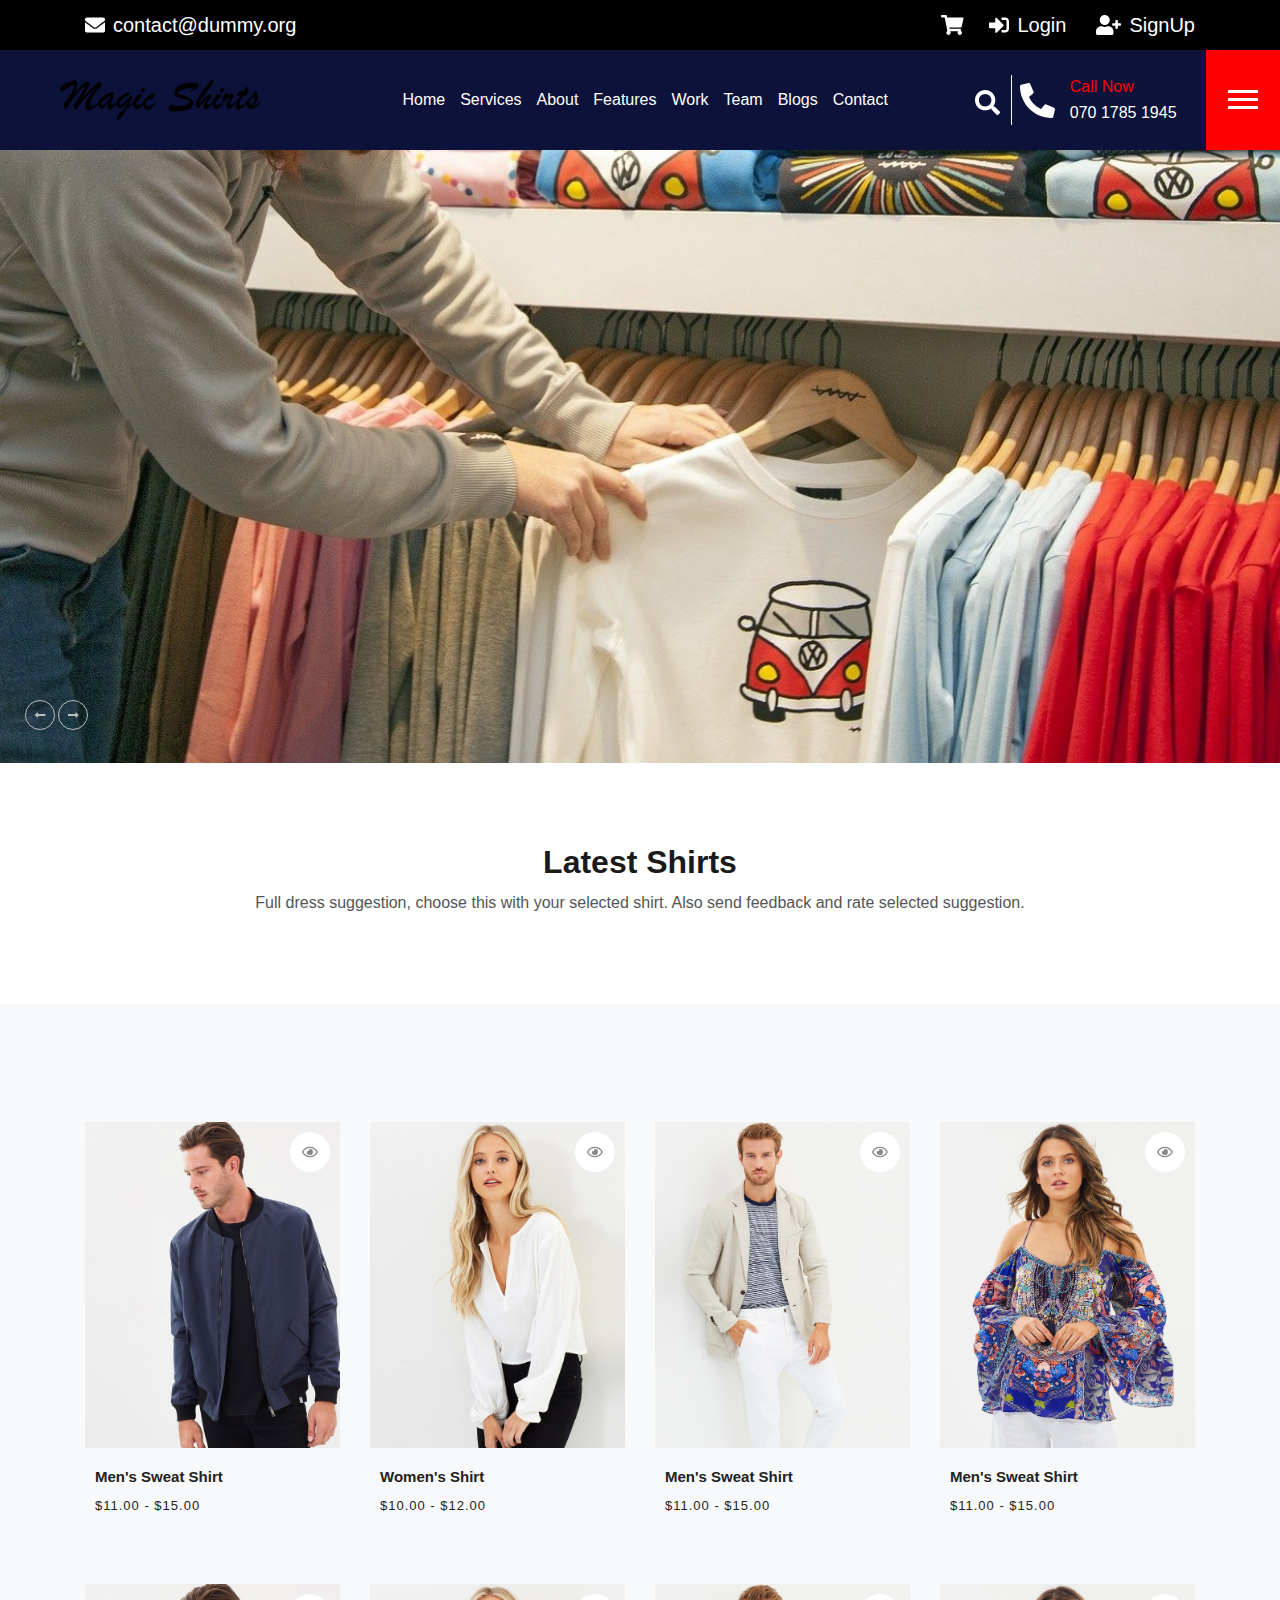
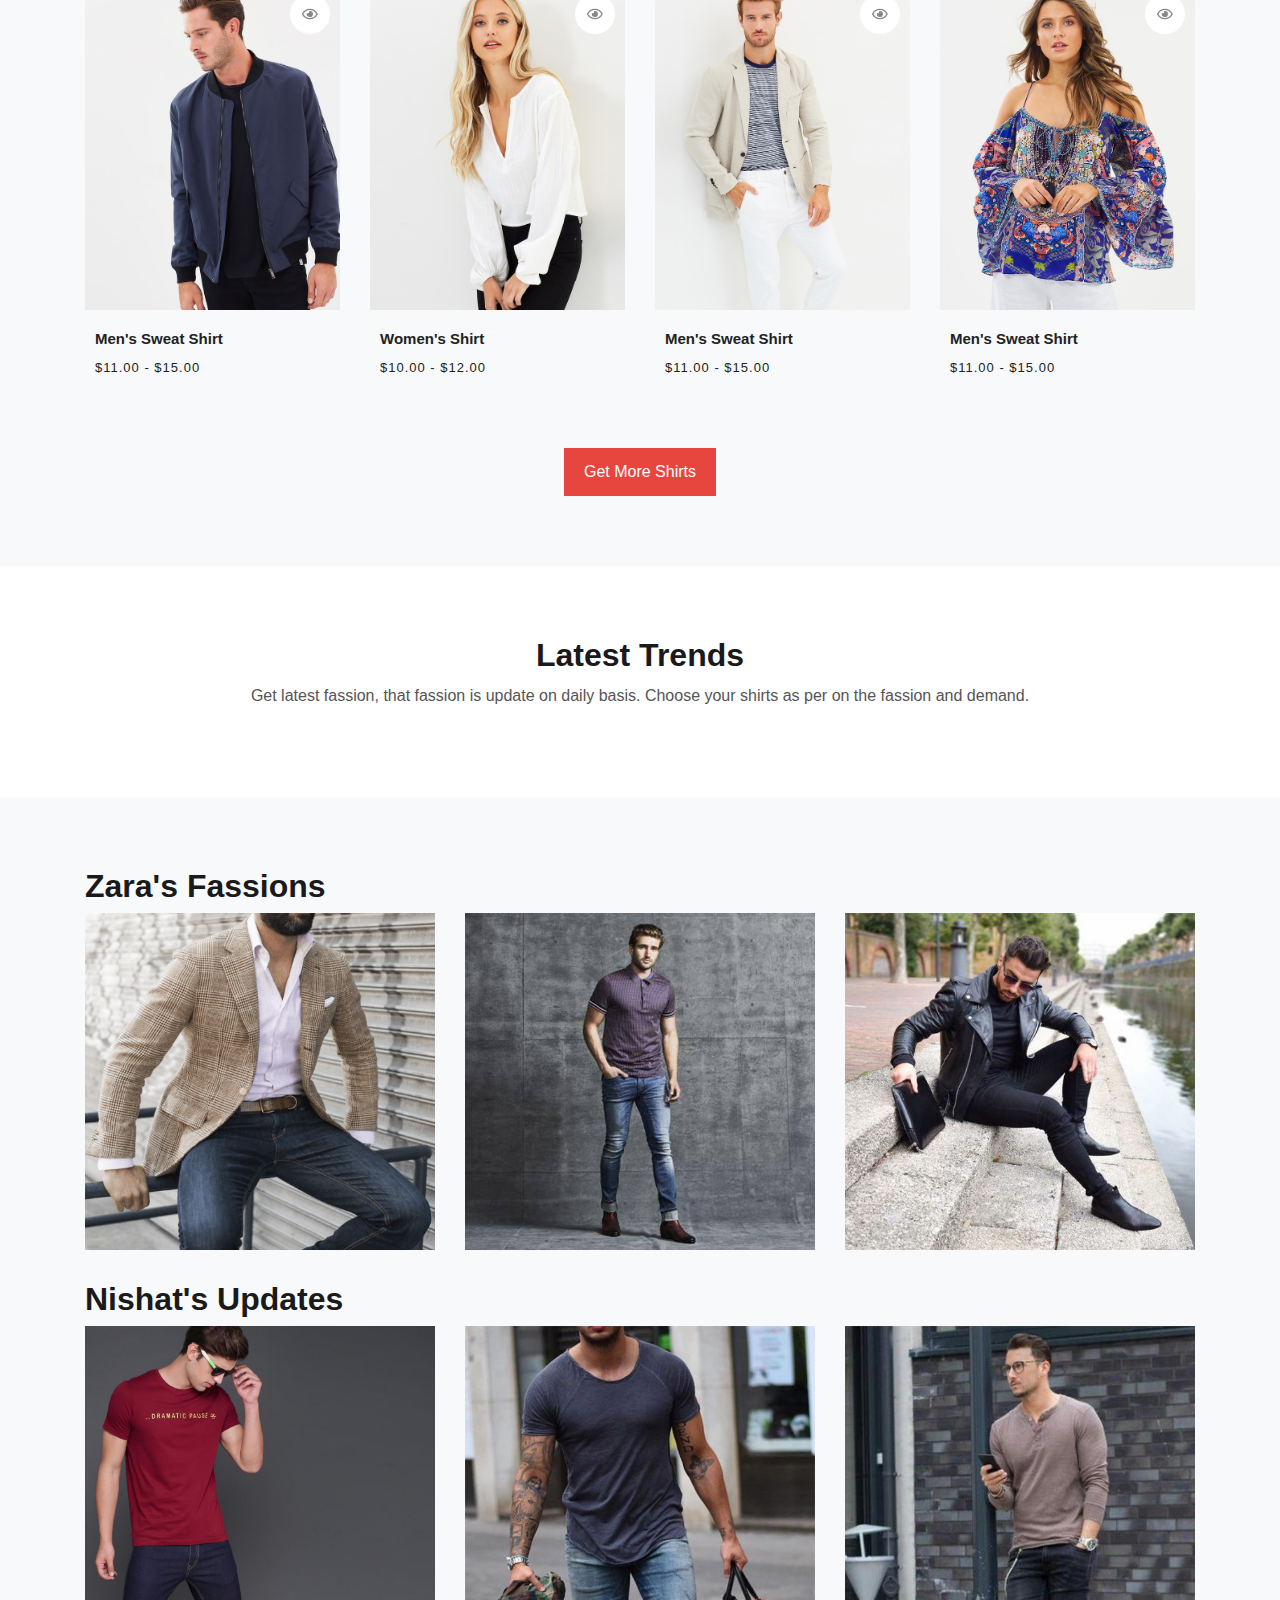
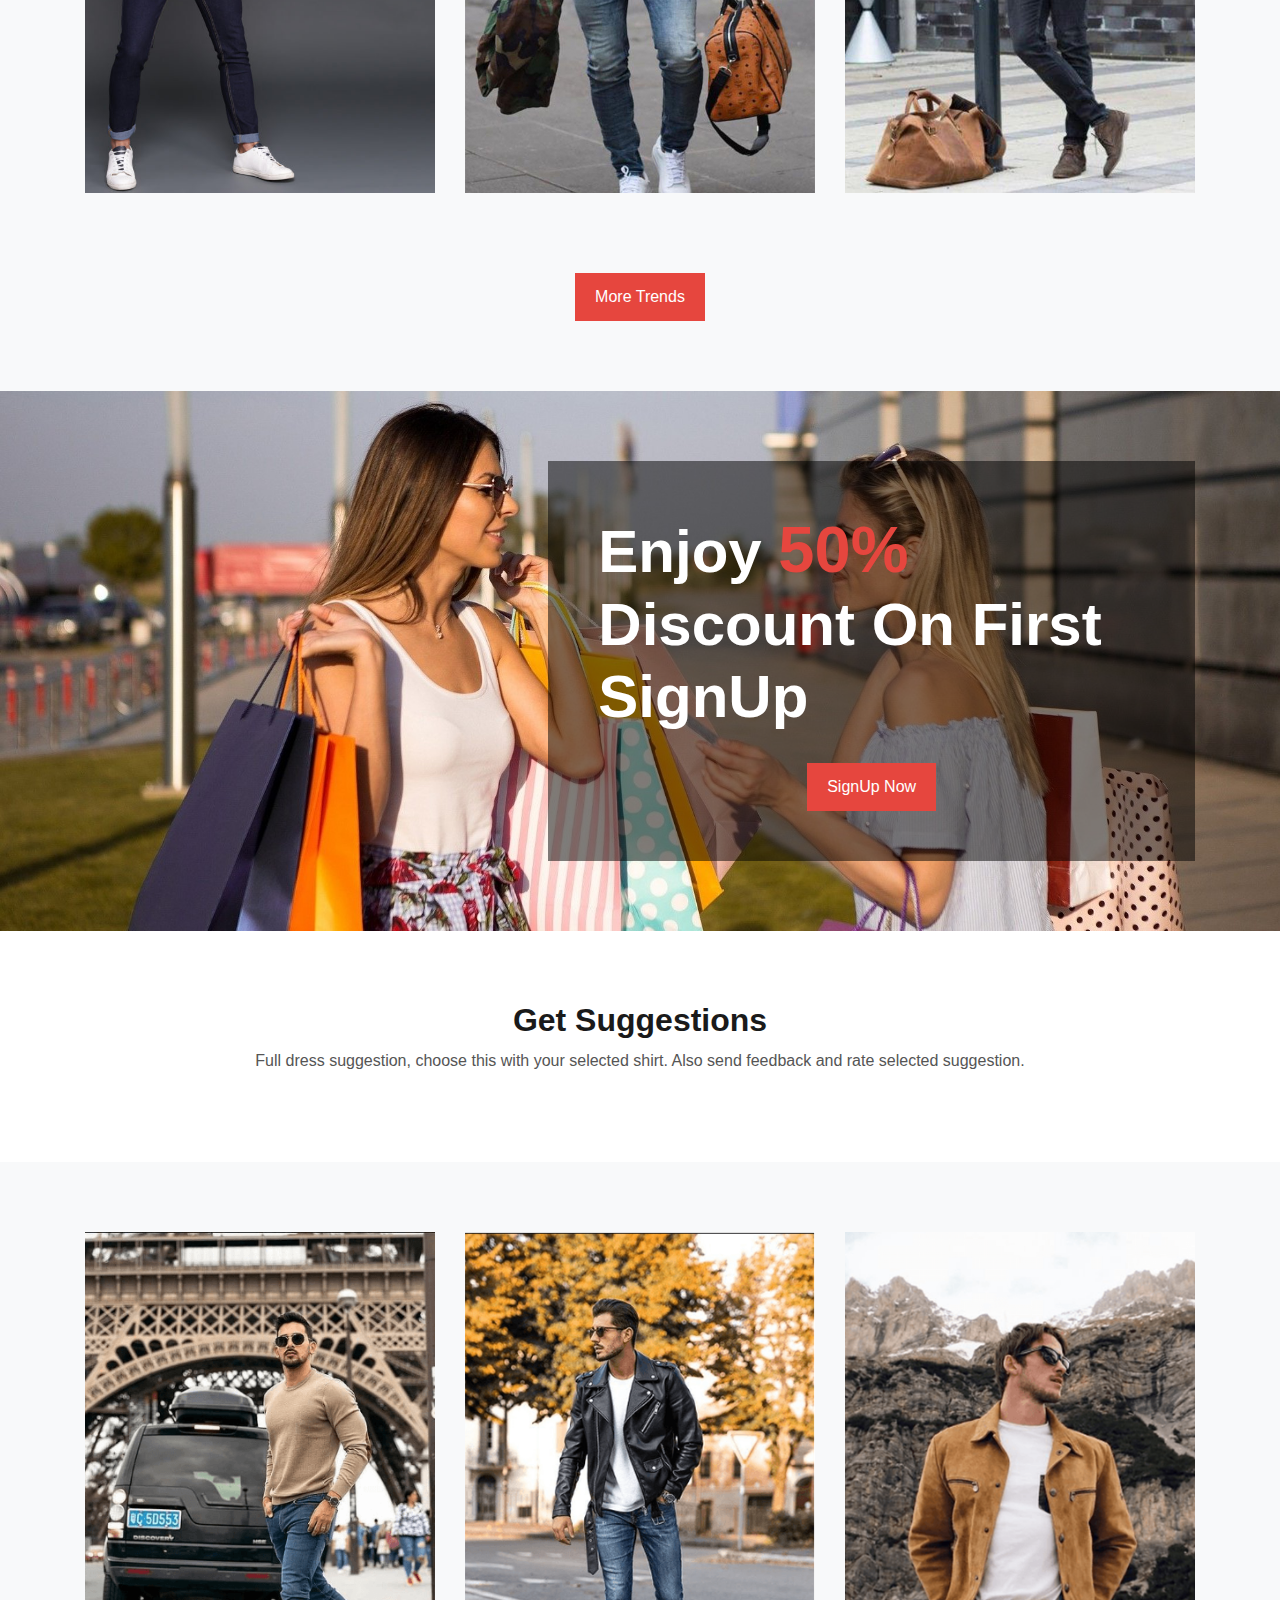
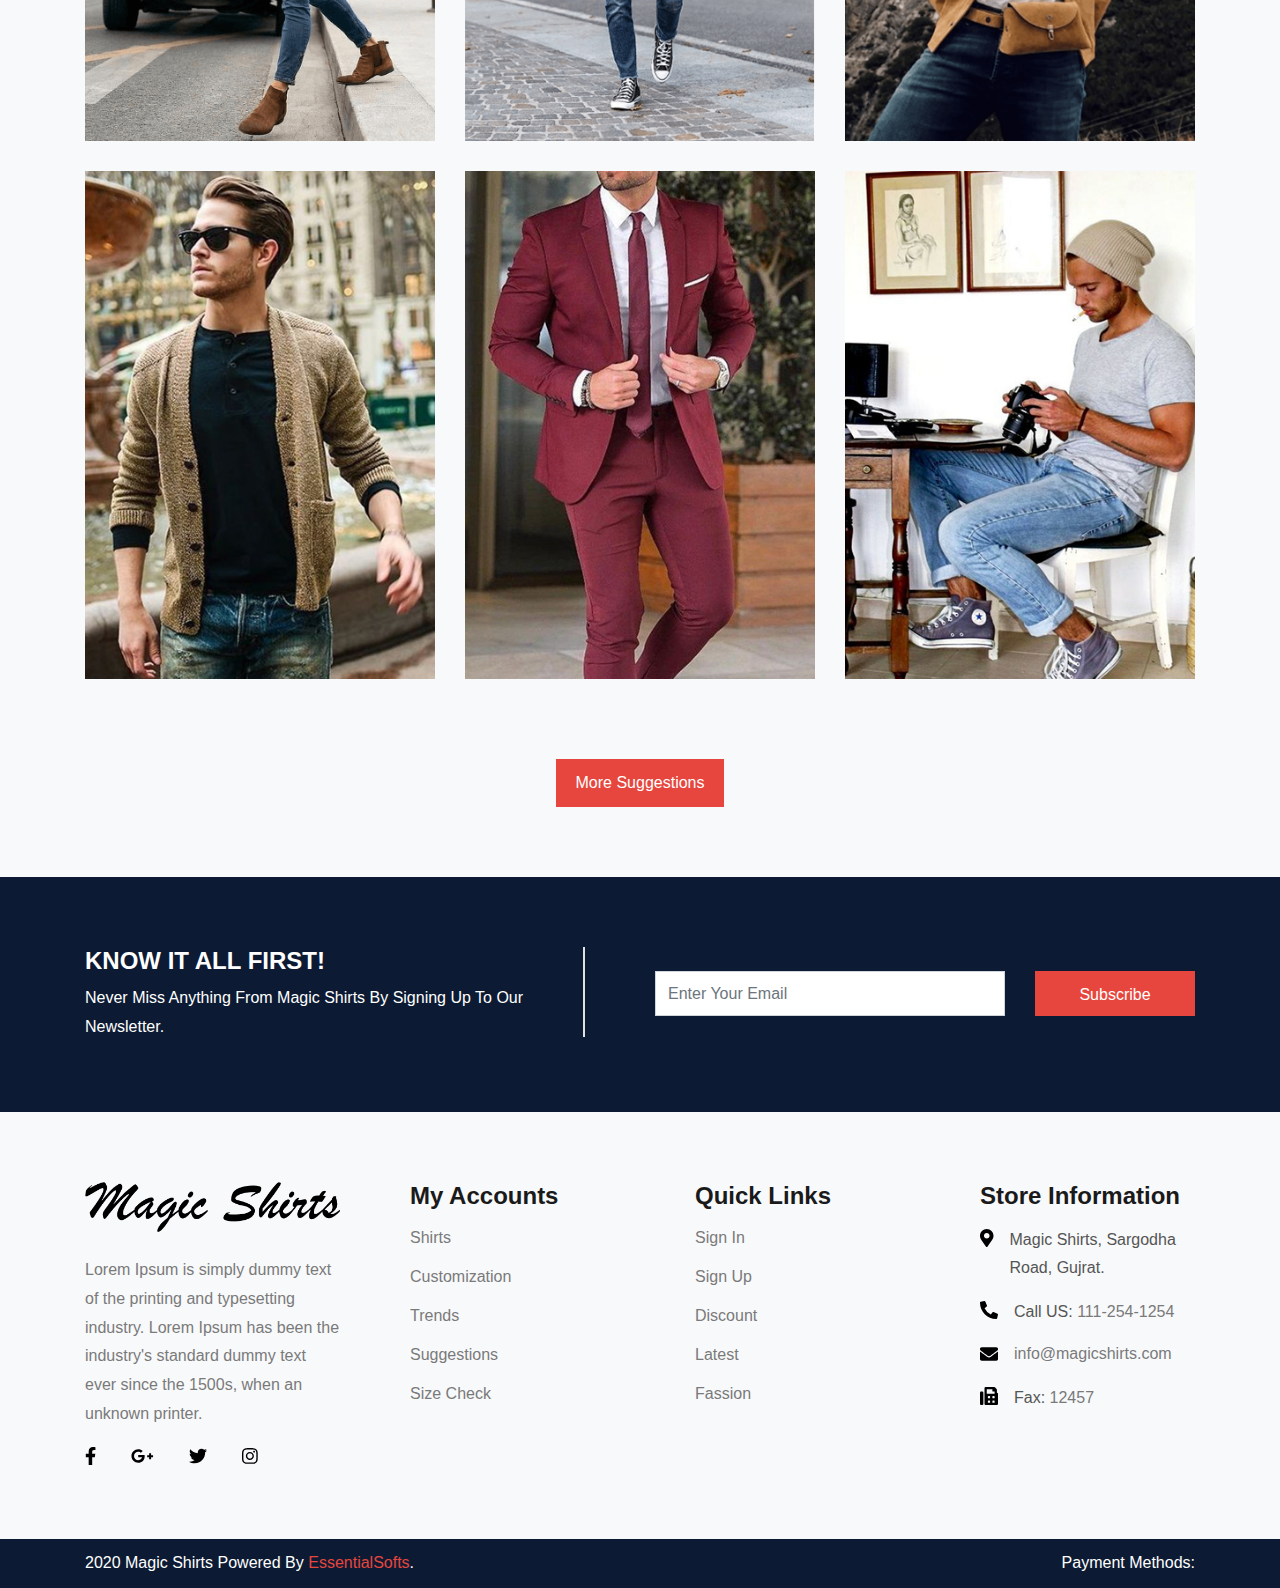
==== index.html @ 3c60aa2b "commit" ====
<!DOCTYPE html>
<html lang="en">
    <head>
        <meta charset="utf-8">
        <meta name="description" content="Magic Shirts">
        <meta name="author" content="EssentialSofts">
        <meta http-equiv="X-UA-Compatible" content="IE=edge">
        <meta name="viewport" content="width=device-width, initial-scale=1, shrink-to-fit=no">
        <title>Magic Shirts - FYP Project</title>
        <link rel="stylesheet" type="text/css" href="assets/css/bootstrap.css">
        <link rel="stylesheet" type="text/css" href="assets/css/all.css">
        <link rel="stylesheet" type="text/css" href="assets/css/fontawesome.css">
        <link rel="stylesheet" type="text/css" href="assets/css/owl.carousel.min.css">
        <link rel="stylesheet" type="text/css" href="assets/css/owl.theme.default.css">
        <link rel="stylesheet" type="text/css" href="assets/css/magnific-popup.css">
        <link rel="stylesheet" type="text/css" href="assets/css/style.css">
        <link rel="stylesheet" type="text/css" href="assets/css/css-style.css">
    </head>
    <body>
        <div class="main-body-wrapper">
            <div class="top-area">
                <div class="container">
                  <div class="row">
                    <div class="col-lg-4 col-md-4">
                      <div class="left-area">
                      <div class="mail-link">
                        <a href="mailto:contact@dummy.org"><i class="fas fa-envelope mr-2"></i>contact@dummy.org</a>
                      </div>
                      </div>
                    </div>
                    <div class="col-lg-8 col-md-8">
                      <div class="right-area">
                       <a href="#"><i class="fas fa-shopping-cart mr-2"></i></a>
                      <a href="#" class="login"><i class="fas fa-sign-in-alt mr-2"></i>Login</a>
                       <a href="#"><i class="fas fa-user-plus mr-2"></i>SignUp</a>
                      </div>
                      </div>
                      </div>
                    </div>
                </div>
             <!-- Start Navbar -->
    <div class="navbar-area sticky-top">
        <!-- Menu For Mobile Device -->
        <div class="mobile-nav">
            <a href="index.html" class="logo">
                <img src="assets/images/logo.png" alt="Logo" class="set-width"></a>
        </div>

        <!-- Menu For Desktop Device -->
        <div class="main-nav two three">
            <div class="container-fluid ">
                <nav class="navbar navbar-expand-md navbar-light">
                    <a class="navbar-brand" href="index.html">
                        <img src="assets/images/logo.png" alt="Logo"></a>
                    <div class="collapse navbar-collapse mean-menu" id="navbarSupportedContent">
                        <ul class="navbar-nav">
                            <li class="nav-item">
                                <a href="index.html" class="nav-link">Home</a>
                            </li>
                            <li class="nav-item">
                                <a href="index.html#Services" class="nav-link">Services</a>
                            </li>
                            <li class="nav-item">
                                <a href="index.html#whyus" class="nav-link">About</a>
                            </li>

                            <li class="nav-item">
                                <a href="index.html#features" class="nav-link">Features</a>
                            </li>

                            <li class="nav-item">
                                <a href="index.html#work" class="nav-link">Work</a>
                            </li>
                            <li class="nav-item">
                                <a href="index.html#team" class="nav-link">Team</a>
                            </li>
                            <li class="nav-item">
                                <a href="index.html#blogssec" class="nav-link">Blogs</a>
                            </li>
                            <li class="nav-item">
                                <a href="contact.html" class="nav-link">Contact</a>
                            </li>
                        </ul>
                        <div class="side-nav">
                            <ul>
                                <li>
                                    <div class="nav-srh">
                                        <div class="search-toggle">
                                            <button class="search-icon icon-search">
                                                <i class="fas fa-search"></i></button>
                                            <button class="search-icon icon-close"><i class="bx bx-x"></i></button>
                                        </div>
                                        <div class="search-area">
                                            <form>
                                                <input type="text" class="src-input" id="search-terms" placeholder="Search here..."><button type="submit" name="submit" value="Go" class="search-icon">
                                                    <i class="fas fa-search"></i></button>
                                            </form>
                                        </div>
                                    </div>
                                </li>
                                <li>
                                    <div class="call">
                                        <i class="i fas fa-phone-alt"></i>
                                        <span>Call Now</span>
                                        <a href="tel:+07017851945">070 1785 1945</a>
                                    </div>
                                </li>
                                <li>
                                    <button type="button" class="btnn modal-btn" data-toggle="modal" data-target="#myModalRight">
                                        <span></span>
                                        <span></span>
                                        <span></span>
                                    </button>
                                </li>
                            </ul>
                        </div>
                    </div>
                </nav>
            </div>
        </div>
    </div>
    <!-- End Navbar -->
    <div id="myModalRight" class="modal fade modal-right" tabindex="-1" role="dialog">
        <div class="modal-dialog" role="document">
            <div class="modal-content">
                <div class="modal-header">
                    <img src="images/img-logo.png" alt="Logo"><button type="button" class="close" data-dismiss="modal" aria-label="Close">
                        <span aria-hidden="true">&times;</span>
                    </button>
                </div>
                <div class="modal-body">
                    <p>Lorem ipsum dolor sit amet, consectetur adipiscing elit, sed do eiusmod tempor incididunt ut labore et dolore magna aliqua. Quis ipsum suspendisse ultrices gravida.</p>
                    <div class="contact-area">
                        <h2>Contact Us</h2>
                        <ul>
                            <li>
                                <i class="flaticon-placeholder"></i>
                                <span>10 Middlewich Road, FLEETWOOD, United Kingdom</span>
                            </li>
                            <li>
                                <i class="flaticon-email"></i>
                                <span>Mail: <a href="mailto:hello@tXlogistics.com">Xlogistics.com</a></span>
                                <span>Gmail: <a href="mailto:Xlogistics@gmail.com">Xlogistics@gmail.com</a></span>
                            </li>
                            <li>
                                <i class="flaticon-call"></i>
                                <span>Phone: <a href="tel:+07017851945">070 1785 1945</a></span>
                                <span>Phone: <a href="tel:+07017851945">070 1785 1945</a></span>
                            </li>
                        </ul>
                    </div>
                    <div class="image-area">
                        <h2>Gallery</h2>
                        <div class="row popup-gallery">
                            <div class="col-6 col-lg-4">
                                <a href="assets/img/gallery1.jpg">
                                    <img src="images/img-gallery1.jpg" alt="Gallery"></a>
                            </div>
                            <div class="col-6 col-lg-4">
                                <a href="assets/img/gallery2.jpg">
                                    <img src="images/img-gallery2.jpg" alt="Gallery"></a>
                            </div>
                            <div class="col-6 col-lg-4">
                                <a href="assets/img/gallery3.jpg">
                                    <img src="images/img-gallery3.jpg" alt="Gallery"></a>
                            </div>
                            <div class="col-6 col-lg-4">
                                <a href="assets/img/gallery4.jpg">
                                    <img src="images/img-gallery4.jpg" alt="Gallery"></a>
                            </div>
                            <div class="col-6 col-lg-4">
                                <a href="assets/img/gallery5.jpg">
                                    <img src="images/img-gallery5.jpg" alt="Gallery"></a>
                            </div>
                            <div class="col-6 col-lg-4">
                                <a href="assets/img/gallery6.jpg">
                                    <img src="images/img-gallery6.jpg" alt="Gallery"></a>
                            </div>
                        </div>
                    </div>
                    <div class="social-area">
                        <h2>Follow Us</h2>
                        <ul>
                            <li>
                                <a href="#" target="_blank">
                                    <i class="fab fa-facebook-f"></i>
                                </a>
                            </li>
                            <li>
                                <a href="#" target="_blank">
                                    <i class="fab fa-twitter"></i>
                                </a>
                            </li>
                            <li>
                                <a href="#" target="_blank">
                                    <i class="fab fa-linkedin"></i>
                                </a>
                            </li>
                            <li>
                                <a href="#" target="_blank">
                                    <i class="fab fa-instagram"></i>
                                </a>
                            </li>
                        </ul>
                    </div>
                </div>
            </div>
        </div>
    </div>
    <!-- End Sidebar Modal -->
    <!-- Paradise Slider -->
	<div id="kenburns_065" class="carousel slide ps_indicators_gray ps_control_gray kbrns_rtl thumb_scroll_x swipe_x ps_easeOutInCubic" data-ride="carousel" data-pause="hover" data-interval="15000" data-duration="2000">

		<!-- Indicators -->
		<ol class="carousel-indicators">
			<li data-target="#kenburns_065" data-slide-to="0" class="active"></li>
			<li data-target="#kenburns_065" data-slide-to="1"></li>
			<li data-target="#kenburns_065" data-slide-to="2"></li>
		</ol>

		<!-- Wrapper For Slides -->
		<div class="carousel-inner" role="listbox">

			<!-- First Slide -->
			<div class="carousel-item active" style="background-image:url(images/shopping-1.jpg); background-repeat: no-repeat; background-size: cover;"> <!-- Please Enter Background Image URL Here -->
				
			</div>
			<!-- End of Slide -->

			<!-- Second Slide -->
			<div class="carousel-item" style="background-image:url(images/shopping-2.jpg); background-repeat: no-repeat; background-size: cover;"> <!-- Please Enter Background Image URL Here -->
			
			</div>
			<!-- End of Slide -->

			<!-- Third Slide -->
			<div class="carousel-item" style="background-image:url(images/shopping-3.jpg); background-repeat: no-repeat; background-size: cover;"> <!-- Please Enter Background Image URL Here -->
		
			</div>
			<!-- End of Slide -->

		</div><!-- End of Wrapper For Slides -->

		<!-- Left Control -->
		<a class="carousel-control-prev" href="#kenburns_065" data-slide="prev">
			<span class="fas fa-long-arrow-alt-left"></span>
		</a>

		<!-- Right Control -->
		<a class="carousel-control-next" href="#kenburns_065" data-slide="next">
			<span class="fas fa-long-arrow-alt-right"></span>
		</a>

	</div> <!-- End Paradise Slider -->

    <section id="latest-shirts">
        <div class="container">
            <div class="row">
                <div class="col-12">
                    <div class="text-center">
                        <h2>Latest Shirts</h2>
                        <p>Full dress suggestion, choose this with your selected shirt. Also send feedback and rate selected suggestion.</p>
                    </div>
                </div>
            </div>
        </div>
    </section>
            <section class="bg-light">
                <div class="container">
                    <div class="row">
                        <div class="col-lg-3 col-md-6 col-sm-12">
                            <div class="product-grid5 mt-5">
                                <div class="product-image5">
                                    <a href="#">
                                        <img class="pic-1" src="images/gallery1a.jpg">
                                        <img class="pic-2" src="images/gallery1b.jpg">
                                    </a>
                                    <ul class="social">
                                        <li><a href="" data-toggle="modal" data-target="#myModal1" data-tip="Quick View">
                                            <div id="myModal1" class="modal fade" tabindex="-1" role="dialog" aria-labelledby="myModalLabel" aria-hidden="true">
                                                <div class="modal-dialog">
                                                    <div class="modal-content">
                                                        <div class="modal-body">
                                                            <img src="images/gallery1a.jpg" class="img-responsive">
                                                        </div>
                                                    </div>
                                                </div>
                                                </div>
                                                <i class="far fa-eye"></i></a></li>
                                        <li><a href="" data-tip="Add to Wishlist"><i class="fa fa-shopping-bag"></i></a></li>
                                        <li><a href="" data-tip="Add to Cart"><i class="fa fa-shopping-cart"></i></a></li>
                                    </ul>
                                    <a href="#" class="select-options"><i class="fa fa-arrow-right"></i> Select Options</a>
                                </div>
                                <div class="product-content">
                                    <h3 class="title"><a href="#">Men's Sweat Shirt</a></h3>
                                    <div class="price">$11.00 - $15.00</div>
                                </div>
                            </div>
                        </div>
                        <div class="col-lg-3 col-md-6 col-sm-12">
                            <div class="product-grid5 mt-5">
                                <div class="product-image5">
                                    <a href="#">
                                        <img class="pic-1" src="images/gallery2a.jpg">
                                        <img class="pic-2" src="images/gallery2b.jpg">
                                    </a>
                                    <ul class="social">
                                        <li><a href="" data-toggle="modal" data-target="#myModal2" data-tip="Quick View">
                                            <div id="myModal2" class="modal fade" tabindex="-1" role="dialog" aria-labelledby="myModalLabel" aria-hidden="true">
                                                <div class="modal-dialog">
                                                    <div class="modal-content">
                                                        <div class="modal-body">
                                                            <img src="images/gallery2a.jpg" class="img-responsive">
                                                        </div>
                                                    </div>
                                                </div>
                                                </div>
                                                <i class="far fa-eye"></i></a></li>
                                        <li><a href="" data-tip="Add to Wishlist"><i class="fa fa-shopping-bag"></i></a></li>
                                        <li><a href="" data-tip="Add to Cart"><i class="fa fa-shopping-cart"></i></a></li>
                                    </ul>
                                    <a href="#" class="select-options"><i class="fa fa-arrow-right"></i> Select Options</a>
                                </div>
                                <div class="product-content">
                                    <h3 class="title"><a href="#">Women's Shirt</a></h3>
                                    <div class="price">$10.00 - $12.00</div>
                                </div>
                            </div>
                        </div>
                        <div class="col-lg-3 col-md-6 col-sm-12">
                            <div class="product-grid5 mt-5">
                                <div class="product-image5">
                                    <a href="#">
                                        <img class="pic-1" src="images/gallery3a.jpg">
                                        <img class="pic-2" src="images/gallery3b.jpg">
                                    </a>
                                    <ul class="social">
                                        <li><a href="" data-toggle="modal" data-target="#myModal3" data-tip="Quick View">
                                            <div id="myModal3" class="modal fade" tabindex="-1" role="dialog" aria-labelledby="myModalLabel" aria-hidden="true">
                                                <div class="modal-dialog">
                                                    <div class="modal-content">
                                                        <div class="modal-body">
                                                            <img src="images/gallery3a.jpg" class="img-responsive">
                                                        </div>
                                                    </div>
                                                </div>
                                                </div>
                                                <i class="far fa-eye"></i></a></li>
                                        <li><a href="" data-tip="Add to Wishlist"><i class="fa fa-shopping-bag"></i></a></li>
                                        <li><a href="" data-tip="Add to Cart"><i class="fa fa-shopping-cart"></i></a></li>
                                    </ul>
                                    <a href="#" class="select-options"><i class="fa fa-arrow-right"></i> Select Options</a>
                                </div>
                                <div class="product-content">
                                    <h3 class="title"><a href="#">Men's Sweat Shirt</a></h3>
                                    <div class="price">$11.00 - $15.00</div>
                                </div>
                            </div>
                        </div>
                        <div class="col-lg-3 col-md-6 col-sm-12">
                            <div class="product-grid5 mt-5">
                                <div class="product-image5">
                                    <a href="#">
                                        <img class="pic-1" src="images/gallery4a.jpg">
                                        <img class="pic-2" src="images/gallery4b.jpg">
                                    </a>
                                    <ul class="social">
                                        <li><a href="" data-toggle="modal" data-target="#myModal4" data-tip="Quick View">
                                            <div id="myModal4" class="modal fade" tabindex="-1" role="dialog" aria-labelledby="myModalLabel" aria-hidden="true">
                                                <div class="modal-dialog">
                                                    <div class="modal-content">
                                                        <div class="modal-body">
                                                            <img src="images/gallery4a.jpg" class="img-responsive">
                                                        </div>
                                                    </div>
                                                </div>
                                                </div>
                                                <i class="far fa-eye"></i></a></li>
                                        <li><a href="" data-tip="Add to Wishlist"><i class="fa fa-shopping-bag"></i></a></li>
                                        <li><a href="" data-tip="Add to Cart"><i class="fa fa-shopping-cart"></i></a></li>
                                    </ul>
                                    <a href="#" class="select-options"><i class="fa fa-arrow-right"></i> Select Options</a>
                                </div>
                                <div class="product-content">
                                    <h3 class="title"><a href="#">Men's Sweat Shirt</a></h3>
                                    <div class="price">$11.00 - $15.00</div>
                                </div>
                            </div>
                        </div>
                        <div class="col-lg-3 col-md-6 col-sm-12">
                            <div class="product-grid5 mt-5">
                                <div class="product-image5">
                                    <a href="#">
                                        <img class="pic-1" src="images/gallery1a.jpg">
                                        <img class="pic-2" src="images/gallery1b.jpg">
                                    </a>
                                    <ul class="social">
                                        <li><a href="" data-toggle="modal" data-target="#myModal5" data-tip="Quick View">
                                            <div id="myModal5" class="modal fade" tabindex="-1" role="dialog" aria-labelledby="myModalLabel" aria-hidden="true">
                                                <div class="modal-dialog">
                                                    <div class="modal-content">
                                                        <div class="modal-body">
                                                            <img src="images/gallery1b.jpg" class="img-responsive">
                                                        </div>
                                                    </div>
                                                </div>
                                                </div>
                                                <i class="far fa-eye"></i></a></li>
                                        <li><a href="" data-tip="Add to Wishlist"><i class="fa fa-shopping-bag"></i></a></li>
                                        <li><a href="" data-tip="Add to Cart"><i class="fa fa-shopping-cart"></i></a></li>
                                    </ul>
                                    <a href="#" class="select-options"><i class="fa fa-arrow-right"></i> Select Options</a>
                                </div>
                                <div class="product-content">
                                    <h3 class="title"><a href="#">Men's Sweat Shirt</a></h3>
                                    <div class="price">$11.00 - $15.00</div>
                                </div>
                            </div>
                        </div>
                        <div class="col-lg-3 col-md-6 col-sm-12">
                            <div class="product-grid5 mt-5">
                                <div class="product-image5">
                                    <a href="#">
                                        <img class="pic-1" src="images/gallery2a.jpg">
                                        <img class="pic-2" src="images/gallery2b.jpg">
                                    </a>
                                    <ul class="social">
                                        <li><a href="" data-toggle="modal" data-target="#myModal6" data-tip="Quick View">
                                            <div id="myModal6" class="modal fade" tabindex="-1" role="dialog" aria-labelledby="myModalLabel" aria-hidden="true">
                                                <div class="modal-dialog">
                                                    <div class="modal-content">
                                                        <div class="modal-body">
                                                            <img src="images/gallery2b.jpg" class="img-responsive">
                                                        </div>
                                                    </div>
                                                </div>
                                                </div>
                                                <i class="far fa-eye"></i></a></li>
                                        <li><a href="" data-tip="Add to Wishlist"><i class="fa fa-shopping-bag"></i></a></li>
                                        <li><a href="" data-tip="Add to Cart"><i class="fa fa-shopping-cart"></i></a></li>
                                    </ul>
                                    <a href="#" class="select-options"><i class="fa fa-arrow-right"></i> Select Options</a>
                                </div>
                                <div class="product-content">
                                    <h3 class="title"><a href="#">Women's Shirt</a></h3>
                                    <div class="price">$10.00 - $12.00</div>
                                </div>
                            </div>
                        </div>
                        <div class="col-lg-3 col-md-6 col-sm-12">
                            <div class="product-grid5 mt-5">
                                <div class="product-image5">
                                    <a href="#">
                                        <img class="pic-1" src="images/gallery3a.jpg">
                                        <img class="pic-2" src="images/gallery3b.jpg">
                                    </a>
                                    <ul class="social">
                                        <li><a href="" data-toggle="modal" data-target="#myModal7" data-tip="Quick View">
                                            <div id="myModal7" class="modal fade" tabindex="-1" role="dialog" aria-labelledby="myModalLabel" aria-hidden="true">
                                                <div class="modal-dialog">
                                                    <div class="modal-content">
                                                        <div class="modal-body">
                                                            <img src="images/gallery3b.jpg" class="img-responsive">
                                                        </div>
                                                    </div>
                                                </div>
                                                </div>
                                                <i class="far fa-eye"></i></a></li>
                                        <li><a href="" data-tip="Add to Wishlist"><i class="fa fa-shopping-bag"></i></a></li>
                                        <li><a href="" data-tip="Add to Cart"><i class="fa fa-shopping-cart"></i></a></li>
                                    </ul>
                                    <a href="#" class="select-options"><i class="fa fa-arrow-right"></i> Select Options</a>
                                </div>
                                <div class="product-content">
                                    <h3 class="title"><a href="#">Men's Sweat Shirt</a></h3>
                                    <div class="price">$11.00 - $15.00</div>
                                </div>
                            </div>
                        </div>
                        <div class="col-lg-3 col-md-6 col-sm-12">
                            <div class="product-grid5 mt-5">
                                <div class="product-image5">
                                    <a href="#">
                                        <img class="pic-1" src="images/gallery4a.jpg">
                                        <img class="pic-2" src="images/gallery4b.jpg">
                                    </a>
                                    <ul class="social">
                                        <li><a href="" data-toggle="modal" data-target="#myModal8" data-tip="Quick View">
                                            <div id="myModal8" class="modal fade" tabindex="-1" role="dialog" aria-labelledby="myModalLabel" aria-hidden="true">
                                                <div class="modal-dialog">
                                                    <div class="modal-content">
                                                        <div class="modal-body">
                                                            <img src="images/gallery4b.jpg" class="img-responsive">
                                                        </div>
                                                    </div>
                                                </div>
                                                </div>
                                                <i class="far fa-eye"></i></a></li>
                                        <li><a href="" data-tip="Add to Wishlist"><i class="fa fa-shopping-bag"></i></a></li>
                                        <li><a href="" data-tip="Add to Cart"><i class="fa fa-shopping-cart"></i></a></li>
                                    </ul>
                                    <a href="#" class="select-options"><i class="fa fa-arrow-right"></i> Select Options</a>
                                </div>
                                <div class="product-content">
                                    <h3 class="title"><a href="#">Men's Sweat Shirt</a></h3>
                                    <div class="price">$11.00 - $15.00</div>
                                </div>
                            </div>
                        </div>
                        <div class="col-12">
                            <div class="latest-shirts-btn text-center">
                            <a href="#" class="btn btn-primary">Get More Shirts</a>
                            </div>
                        </div>
                    </div>
                </div>
            </section>

            <section>
                <div class="container">
                    <div class="row">
                        <div class="col-12">
                            <div class="text-center">
                                <h2>Latest Trends</h2>
                                <p>Get latest fassion, that fassion is update on daily basis. Choose your shirts as per on the fassion and demand.</p>
                            </div>
                        </div>
                    </div>
                </div>
            </section>
            <section class="bg-light">
                <div class="container">
                    <div class="popup-gallery">
                    <div class="row">
                        <div class="col-12">
                            <div class="">
                                <h2>Zara's Fassions</h2>
                            </div>
                        </div>
                        <div class="col-lg-4 col-md-6 col-sm-12">
                            <div class="zara-img">
                                <a href="images/zara1.png" class="image">
                                    <img src="images/zara1.png">
                                </a> 
                            </div>
                        </div>
                        <div class="col-lg-4 col-md-6 col-sm-12">
                            <div class="zara-img">
                                <a href="images/zara2.jpg" class="image">
                                    <img src="images/zara2.jpg">
                                </a> 
                            </div>
                        </div>
                        <div class="col-lg-4 col-md-6 col-sm-12">
                            <div class="zara-img">
                                <a href="images/zara3.jpg" class="image">
                                    <img src="images/zara3.jpg">
                                </a> 
                            </div>
                        </div>
                        <div class="col-12">
                            <div class="">
                                <h2>Nishat's Updates</h2>
                            </div>
                        </div>
                        <div class="col-lg-4 col-md-6 col-sm-12">
                            <div class="nishat-img">
                                <a href="images/nishat1.jpg" class="image">
                                    <img src="images/nishat1.jpg">
                                </a> 
                            </div>
                        </div>
                        <div class="col-lg-4 col-md-6 col-sm-12">
                            <div class="nishat-img">
                                <a href="images/nishat2.jpg" class="image">
                                    <img src="images/nishat2.jpg">
                                </a> 
                            </div>
                        </div>
                        <div class="col-lg-4 col-md-6 col-sm-12">
                            <div class="nishat-img">
                                <a href="images/nishat3.jpg" class="image">
                                    <img src="images/nishat3.jpg">
                                </a>           
                            </div>
                        </div>
                        <div class="col-12">
                            <div class="trends-btn text-center">
                                <a href="#" class="btn btn-primary">More Trends</a>
                            </div>
                        </div>
                    </div>
                    </div>
                </div>
            </section>
            
            <section id="sale-banner">
                <div class="container-fluid">
                    <div class="row">
                        <div class="col-lg-5 col-md-5 col-sm-12">

                        </div>
                        <div class="col-lg-7 col-md-7 col-sm-12">
                                <div class="sale-txt">
                                    <h1>Enjoy <span>50%</span> Discount On First SignUp</h1>
                                        <div class="sale-btn">
                                        <a href="#" class="btn">SignUp Now</a>
                                        </div>
                                </div>
                        </div>
                    </div>
                </div>
            </section>

            <section>
                <div class="container">
                    <div class="row">
                        <div class="col-12">
                            <div class="text-center">
                                <h2>Get Suggestions</h2>
                                <p>Full dress suggestion, choose this with your selected shirt. Also send feedback and rate selected suggestion.</p>
                            </div>
                        </div>
                    </div>
                </div>
            </section>
            <section class="bg-light">
                <div class="container">
                    <div class="popup-gallery">
                    <div class="row">             
                        <div class="col-lg-4 col-md-6 col-sm-12">
                            <div class="suggestion-img">
                                <a href="images/suggestion1.png" class="image">
                                    <img src="images/suggestion1.png">
                                </a>
                            </div>
                        </div>
                        <div class="col-lg-4 col-md-6 col-sm-12">
                            <div class="suggestion-img">
                                <a href="images/suggestion2.png" class="image">
                                    <img src="images/suggestion2.png">
                                </a>
                            </div>
                        </div>
                        <div class="col-lg-4 col-md-6 col-sm-12">
                            <div class="suggestion-img">
                                <a href="images/suggestion3.png" class="image">
                                    <img src="images/suggestion3.png">
                                </a>
                            </div>
                        </div>
                        <div class="col-lg-4 col-md-6 col-sm-12">
                            <div class="suggestion-img">
                                <a href="images/suggestion4.jpg" class="image">
                                    <img src="images/suggestion4.jpg">
                                </a>
                            </div>
                        </div>
                        <div class="col-lg-4 col-md-6 col-sm-12">
                            <div class="suggestion-img">
                                <a href="images/suggestion5.jpg" class="image">
                                    <img src="images/suggestion5.jpg">
                                </a>
                            </div>
                        </div>
                        <div class="col-lg-4 col-md-6 col-sm-12">
                            <div class="suggestion-img">
                                <a href="images/suggestion6.jpg" class="image">
                                    <img src="images/suggestion6.jpg">
                                </a>
                            </div>
                        </div>
                        <div class="col-12">
                            <div class="suggestions-btn text-center">
                                <a href="#" class="btn btn-primary">More Suggestions</a>
                            </div>
                        </div>
                    </div>
                </div>
                </div>
            </section>

            <footer class="bg-light">
                <section class="upper-footer">
                    <div class="container">
                        <div class="row">
                            <div class="col-lg-5 col-md-12 col-sm-12">
                                <div class="newsltr">
                                    <h4>KNOW IT ALL FIRST!</h4>
                                    <p>Never Miss Anything From Magic Shirts By Signing Up To Our Newsletter.</p>
                                </div>
                            </div>
                            <div class="col-lg-1">
                                <div class="nwsltr-brdr">

                                </div>
                            </div>
                            <div class="col-lg-4 col-md-8 col-sm-12">
                                <div class="">
                                    <form id="newsletter" method="post">
                                        <div class="form-group">
                                          <input type="email" class="form-control rounded-0 my-4" id="emailAddress" required placeholder="Enter Your Email">
                                        </div>
                                    </form>
                                </div>
                            </div>
                            <div class="col-lg-2 col-md-4 col-sm-12">
                                <div class="newsletter-btn">
                                    <button class="btn btn-primary btn-block rounded-0 my-4" type="submit">Subscribe</button>
                                </div>
                            </div>
                        </div>
                    </div>
                </section>
                <section class="middel-footer">
                    <div class="container">
                        <div class="row">
                            <div class="col-lg-3 col-md-6 col-sm-12">
                                <div class="footer-logo mb-5">
                                    <div class="mb-4">
                                        <img src="assets/images/logo.png" alt="Logo">
                                    </div>
                                    <div class="logo-area">
                                        <p>Lorem Ipsum is simply dummy text of the printing and typesetting industry. Lorem Ipsum has been the industry's standard dummy text ever since the 1500s, when an unknown printer.</p>
                                        <ul>
                                            <li>
                                                <a href="">
                                                    <i class="fab fa-facebook-f"></i>
                                                </a>
                                            </li>
                                            <li>
                                                <a href="">
                                                    <i class="fab fa-google-plus-g"></i>
                                                </a>
                                            </li>
                                            <li>
                                                <a href="">
                                                    <i class="fab fa-twitter"></i>
                                                    
                                                </a>
                                            </li>
                                            <li>
                                                <a href="">
                                                    <i class="fab fa-instagram"></i>
                                                </a>
                                            </li>
                                        </ul>
                                    </div>
                                </div>
                            </div>
                            <div class="col-lg-3 col-md-6 col-sm-12">
                                <div class="myaccount mb-5">
                                    <ul>
                                        <li>
                                            <h4>My Accounts</h4>
                                        </li>
                                        <li>
                                            <a href="">
                                                Shirts
                                            </a>
                                        </li>
                                        <li>
                                            <a href="">
                                                Customization
                                            </a>
                                        </li>
                                        <li>
                                            <a href="">
                                                Trends
                                            </a>
                                        </li>
                                        <li>
                                            <a href="">
                                                Suggestions
                                            </a>
                                        </li>
                                        <li>
                                            <a href="">
                                                Size Check
                                            </a>
                                        </li>
                                    </ul>
                                </div>
                            </div>
                            <div class="col-lg-3 col-md-6 col-sm-12">
                                <div class="quicklinks mb-5">
                                    <ul>
                                        <li>
                                            <h4>Quick Links</h4>
                                        </li>
                                        <li>
                                            <a href="">
                                                Sign In
                                            </a>
                                        </li>
                                        <li>
                                            <a href="">
                                                Sign Up
                                            </a>
                                        </li>
                                        <li>
                                            <a href="">
                                                Discount
                                            </a>
                                        </li>
                                        <li>
                                            <a href="">
                                                Latest
                                            </a>
                                        </li>
                                        <li>
                                            <a href="">
                                                Fassion
                                            </a>
                                        </li>
                                    </ul>
                                </div>
                            </div>
                            <div class="col-lg-3 col-md-6 col-sm-12">
                                <div class="store-info mb-5">
                                    <ul>
                                        <li>
                                            <h4>Store Information</h4>
                                        </li>
                                        <li>
                                            <div class="media">
                                                <div class="media-left">
                                                    <i class="mr-3 fas fa-map-marker-alt"></i>
                                                </div>
                                                <div class="media-right">
                                            <p>Magic Shirts, Sargodha Road, Gujrat.</p>
                                                </div>
                                            </div>
                                        </li>
                                        <li>
                                            <div class="media">
                                                <div class="media-left">
                                                    <i class="mr-3 fas fa-phone-alt"></i>
                                                </div>
                                                <div class="media-right">
                                            <p>Call US: <a href="">111-254-1254</a></p>
                                                </div>
                                            </div>
                                        </li>
                                        <li>
                                            <div class="media">
                                                <div class="media-left">
                                                    <i class="mr-3 fas fa-envelope"></i>
                                                </div>
                                                <div class="media-right">
                                               <a href="">info@magicshirts.com</a>
                                                </div>
                                            </div>
                                        </li>
                                        <li>
                                            <div class="media">
                                                <div class="media-left">
                                                    <i class="mr-3 fas fa-fax"></i>
                                                </div>
                                                <div class="media-right">
                                                <p>Fax: <a href="">12457</a></p>
                                                </div>
                                            </div>
                                        </li>
                                    </ul>
                                </div>
                            </div>
                        </div>
                    </div>
                </section>
                <section class="footer-lower-area">
                    <div class="container">
                        <div class="row">
                            <div class="col-lg-6 col-md-6 col-sm-12">
                                <div class="copyright-txt text-white">
                                    <p>2020 Magic Shirts Powered By <a href="">EssentialSofts</a>.</p>
                                </div>
                            </div>
                            <div class="col-lg-6 col-md-6 col-sm-12">
                                <div class="payment-method text-white">
                                    <p>Payment Methods:</p>
                                </div>
                            </div>
                        </div>
                    </div>
                </section>
            </footer>


    


        </div>
        <script src="assets/js/jquery-3.5.1.min.js"></script>
        <script src="assets/js/bootstrap.js"></script>
        <script src="assets/js/all.js"></script>
        <script src="assets/js/owl.carousel.min.js"></script>
        <script src="assets/js/magnific-popup.js"></script>
        <script src="assets/js/jquery.mixitup.js"></script>
        <script src="assets/js/custom.js"></script>
    </body>
</html>
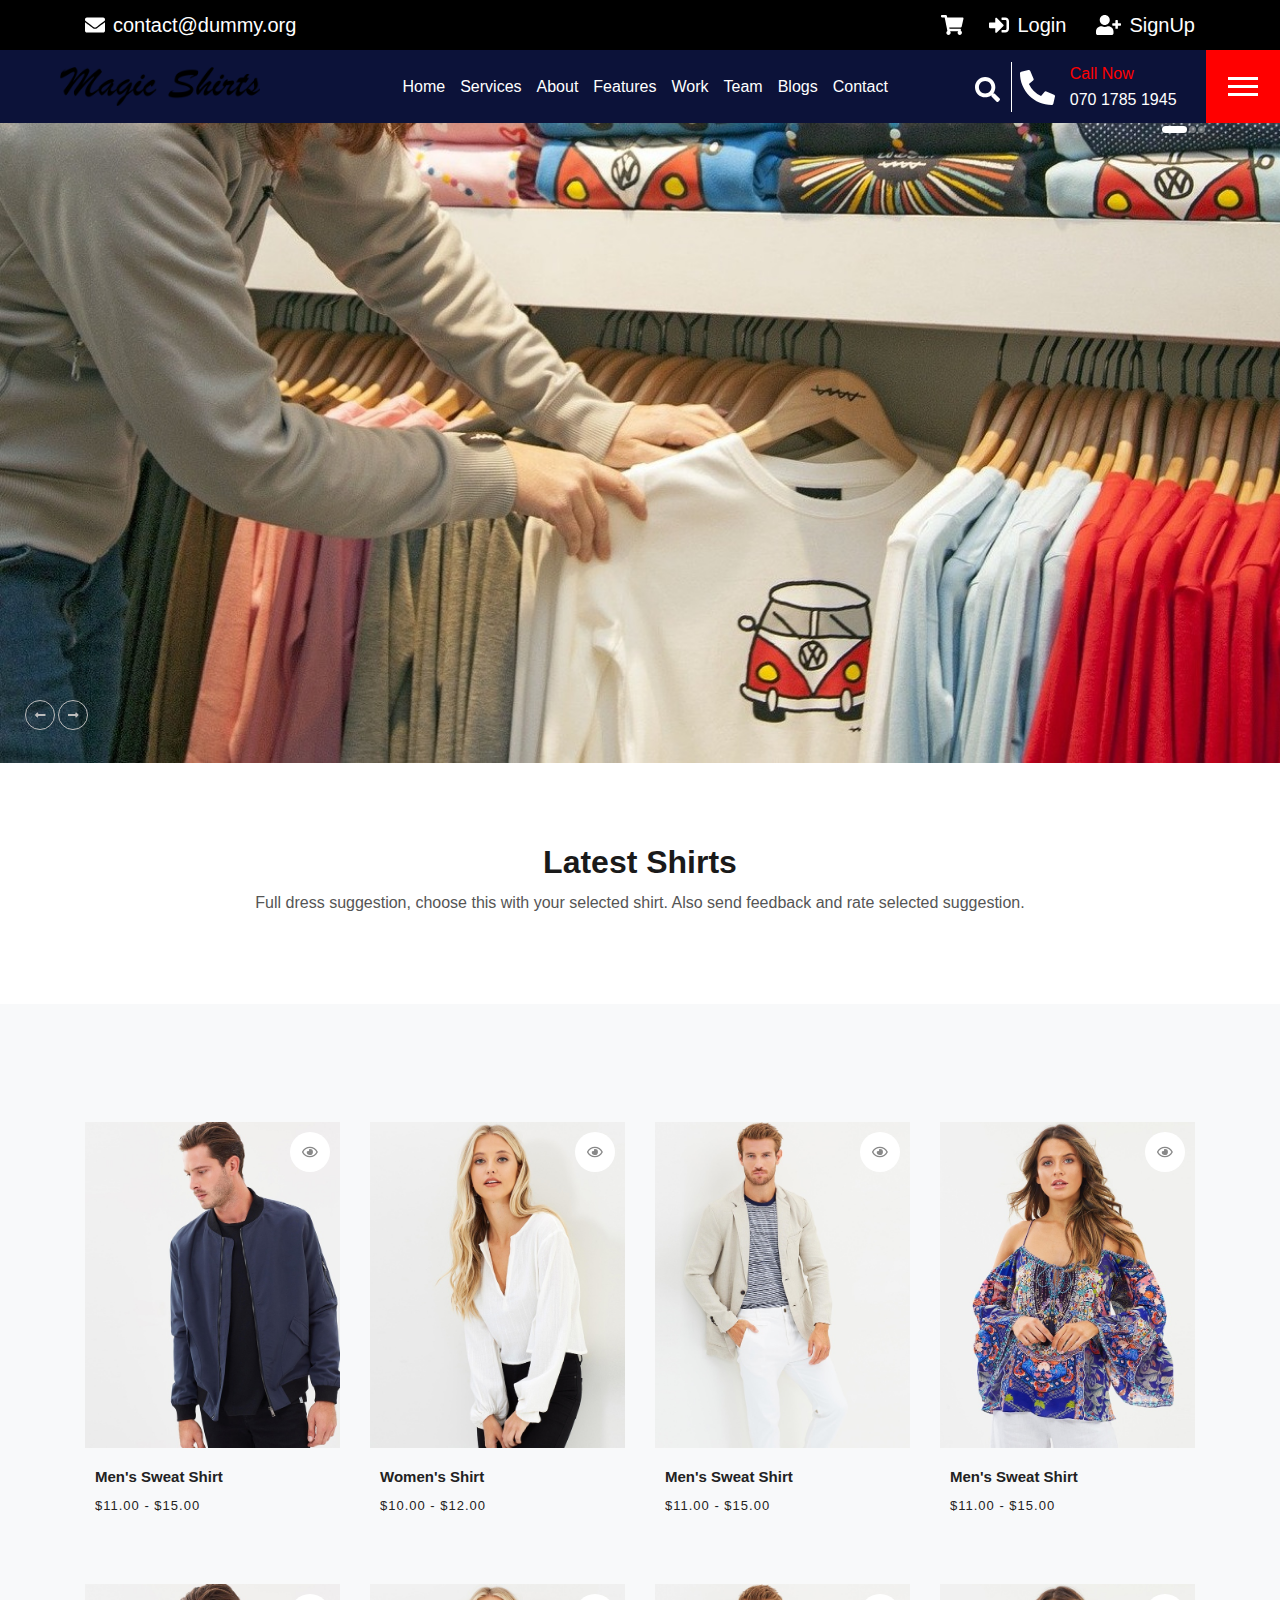
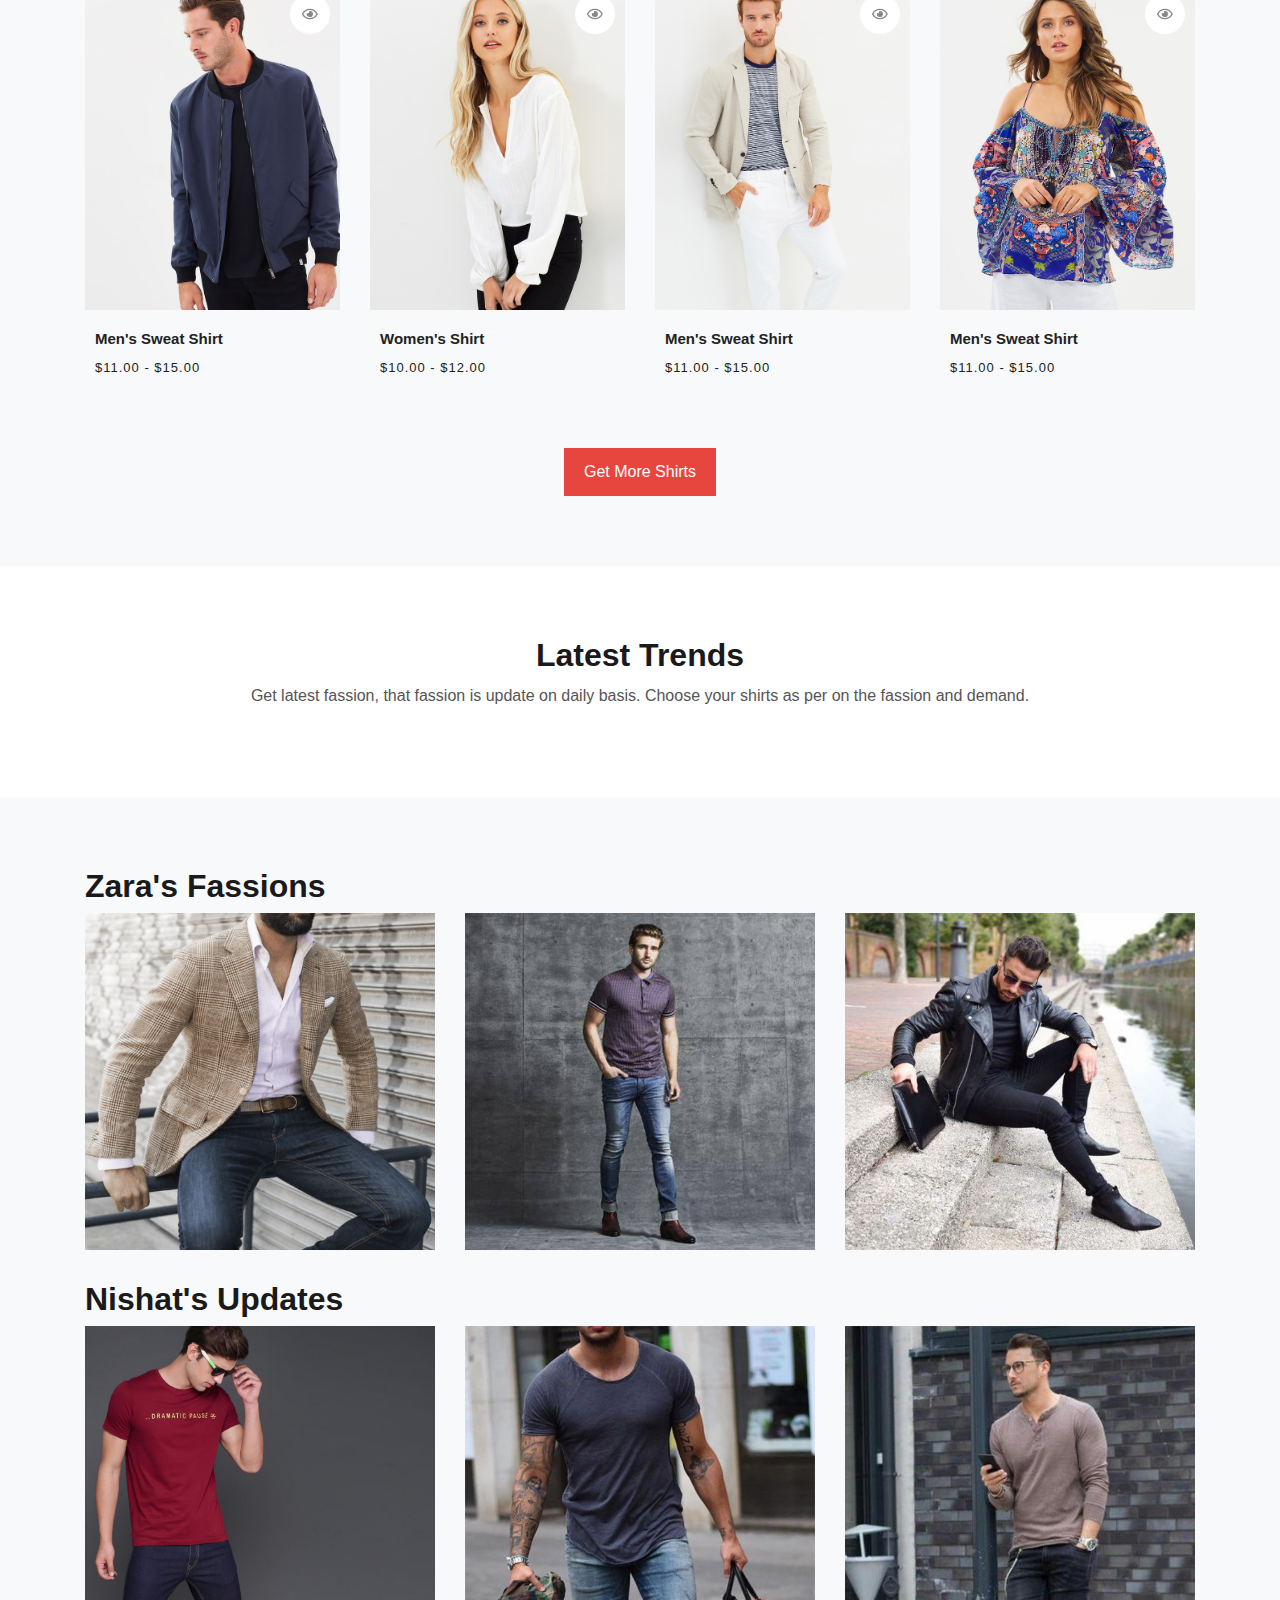
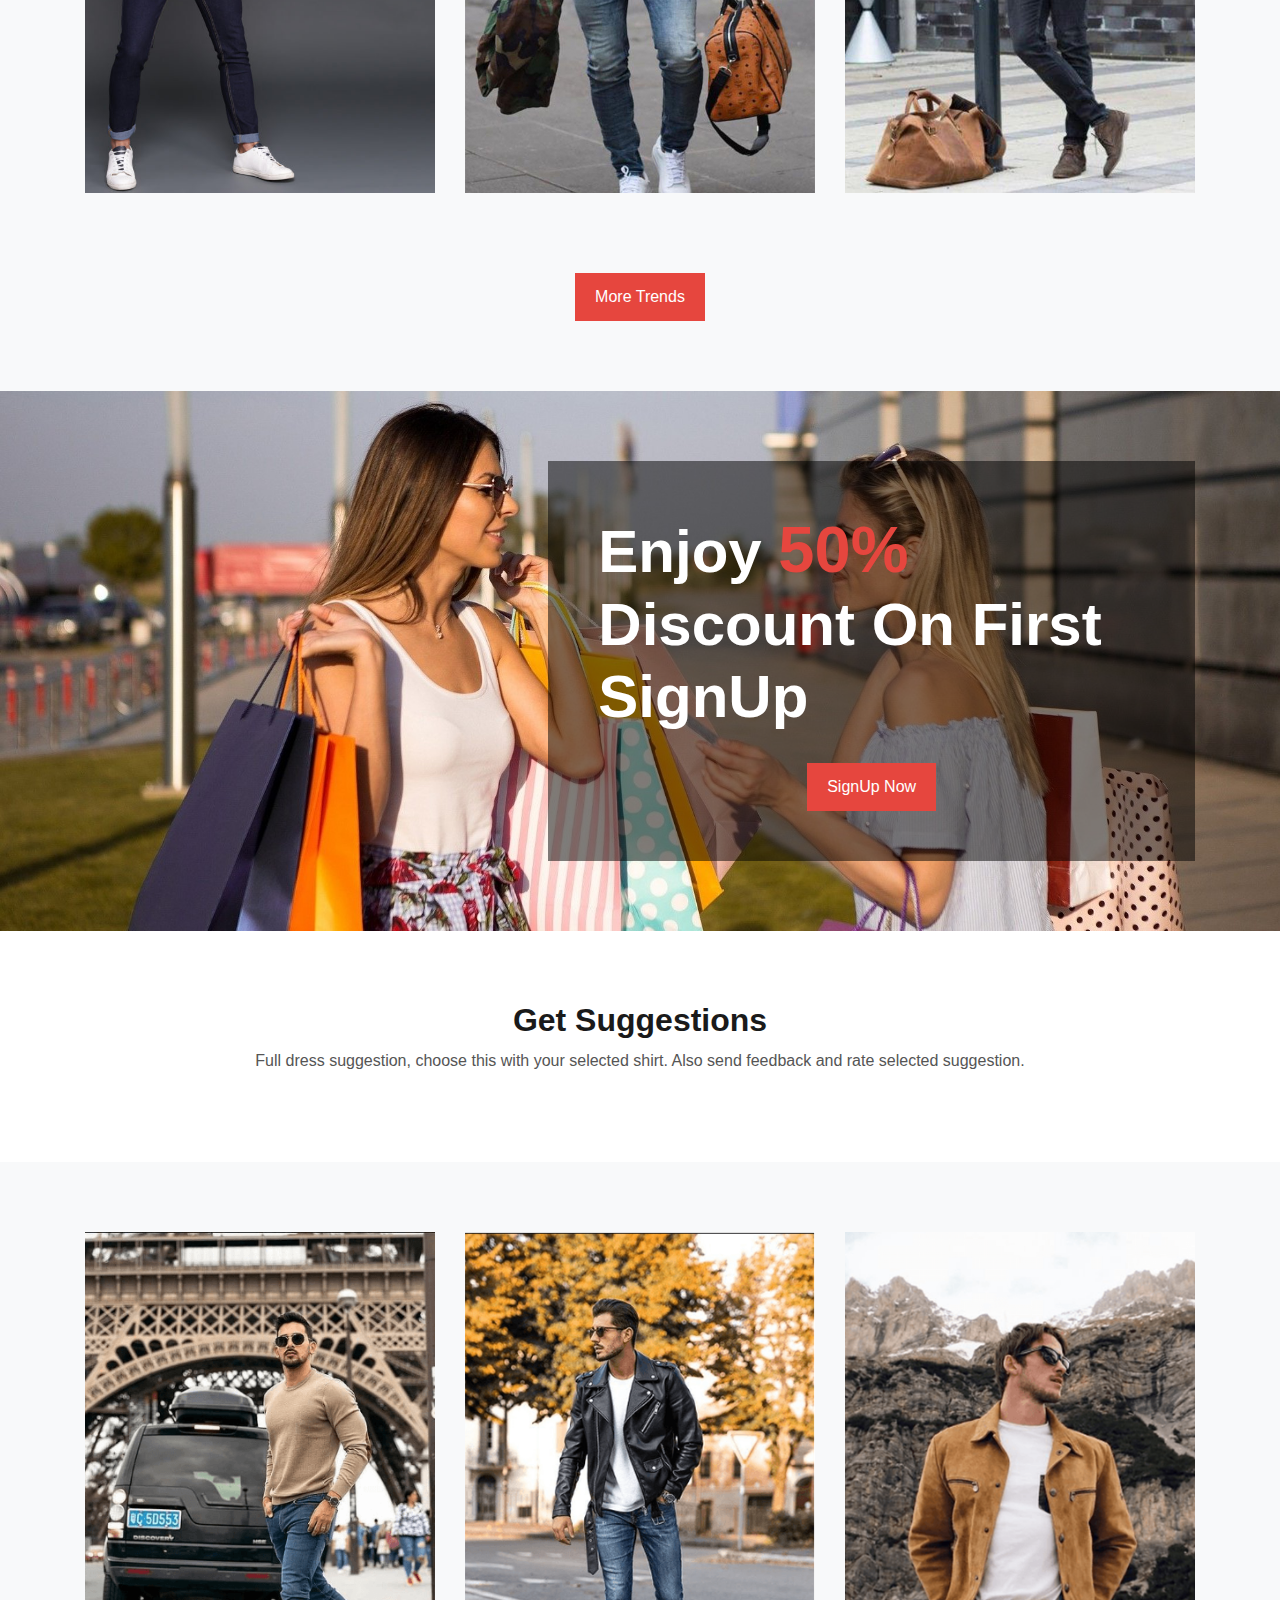
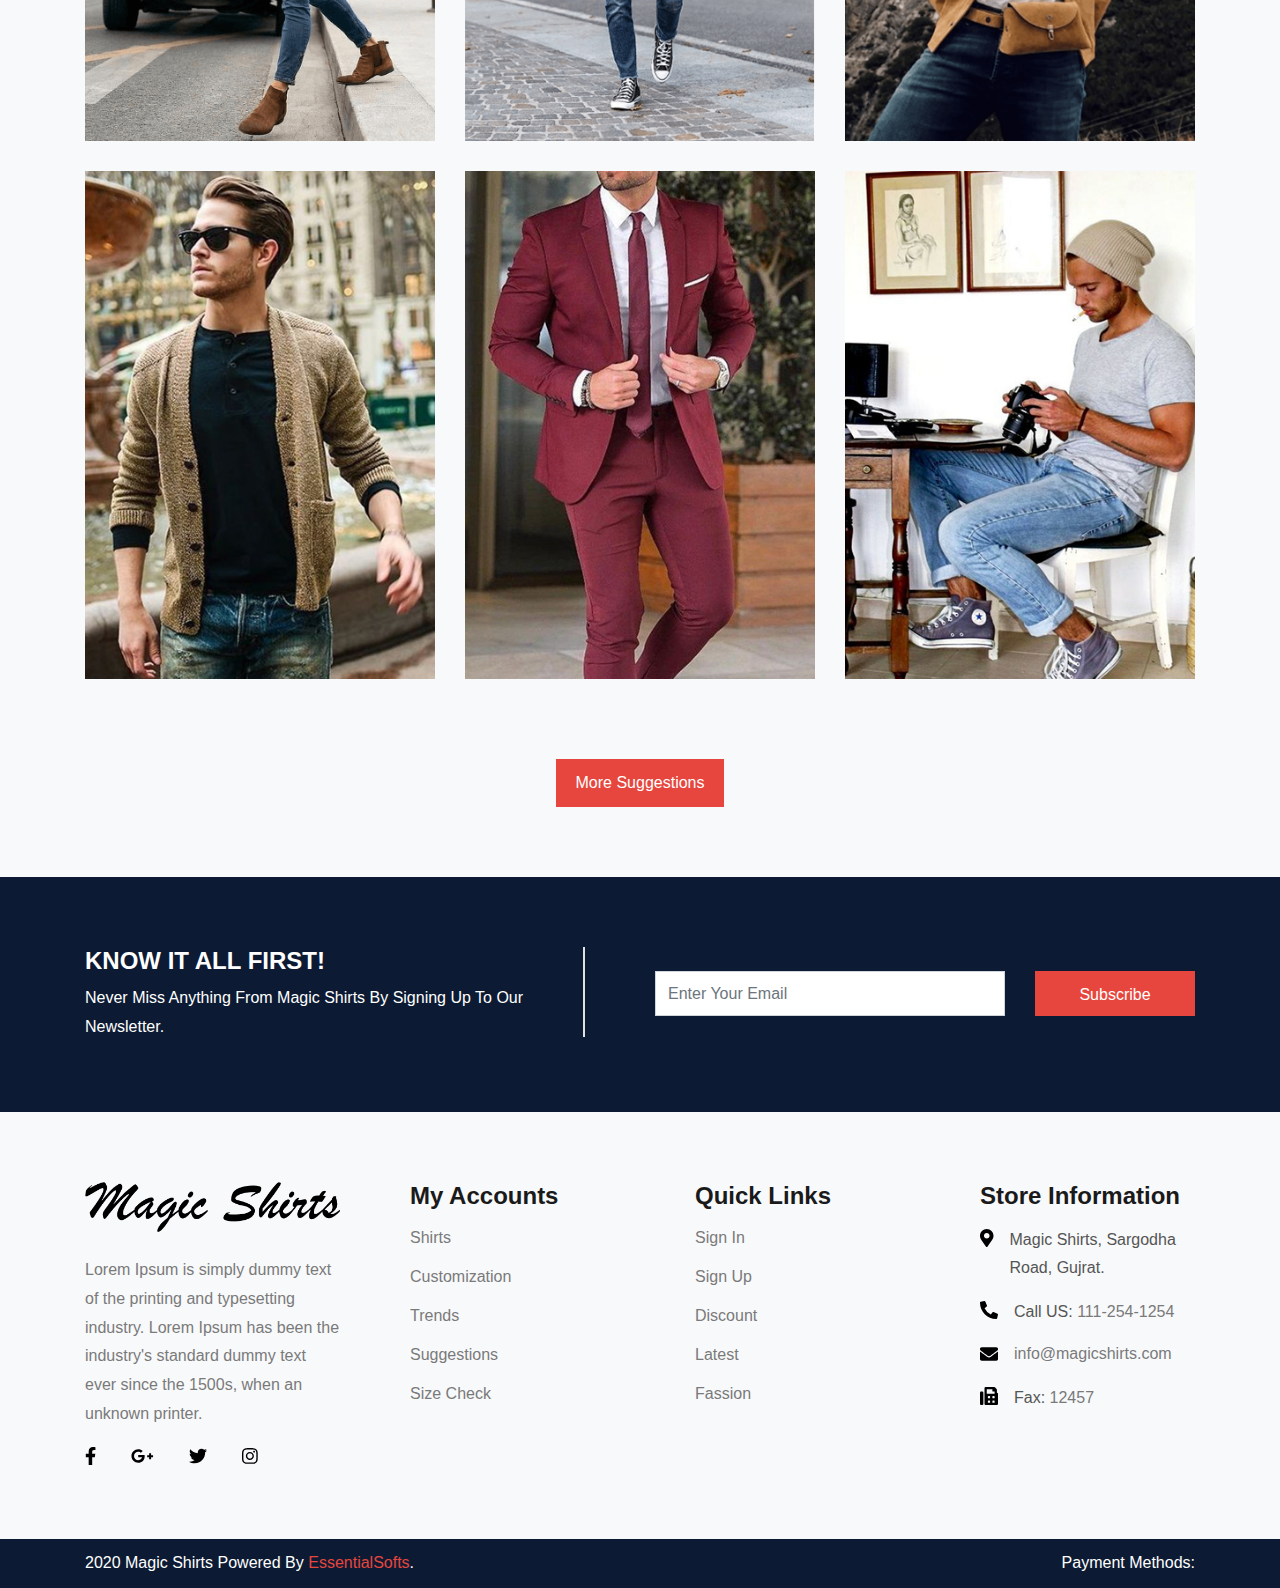
==== commit 871b8c26: "fix" ====
--- a/index.html
+++ b/index.html
@@ -21,14 +21,14 @@
             <div class="top-area">
                 <div class="container">
                   <div class="row">
-                    <div class="col-lg-4 col-md-4">
+                    <div class="col-lg-5 col-md-5">
                       <div class="left-area">
                       <div class="mail-link">
                         <a href="mailto:contact@dummy.org"><i class="fas fa-envelope mr-2"></i>contact@dummy.org</a>
                       </div>
                       </div>
                     </div>
-                    <div class="col-lg-8 col-md-8">
+                    <div class="col-lg-7 col-md-7">
                       <div class="right-area">
                        <a href="#"><i class="fas fa-shopping-cart mr-2"></i></a>
                       <a href="#" class="login"><i class="fas fa-sign-in-alt mr-2"></i>Login</a>
--- a/assets/css/style.css
+++ b/assets/css/style.css
@@ -2103,7 +2103,7 @@
 .main-nav nav .navbar-brand {
     background-color: #0c1239;
     display: inline-block;
-    padding: 12px 60px;
+    padding: 0 60px;
     width: 25%;
 }
 .main-nav nav .navbar-brand img{
@@ -2333,7 +2333,7 @@
     top: 0;
     background-color: #ffffff;
     border-radius: 0;
-    padding: 36px 30px 35px;
+    padding: 27px 22px 27px;
     border: 0;
     -webkit-transition: .5s all ease;
     transition: .5s all ease;
@@ -2717,9 +2717,9 @@
 }
 
 @media only screen and (min-width: 1200px) and (max-width: 1280px) {
-    .side-nav ul li .modal-btn {
+    /* .side-nav ul li .modal-btn {
         padding: 41px 22px 40px;
-    }
+    } */
     .side-nav ul li:nth-child(2) {
         padding-left: 8px;
         margin-left: 0;
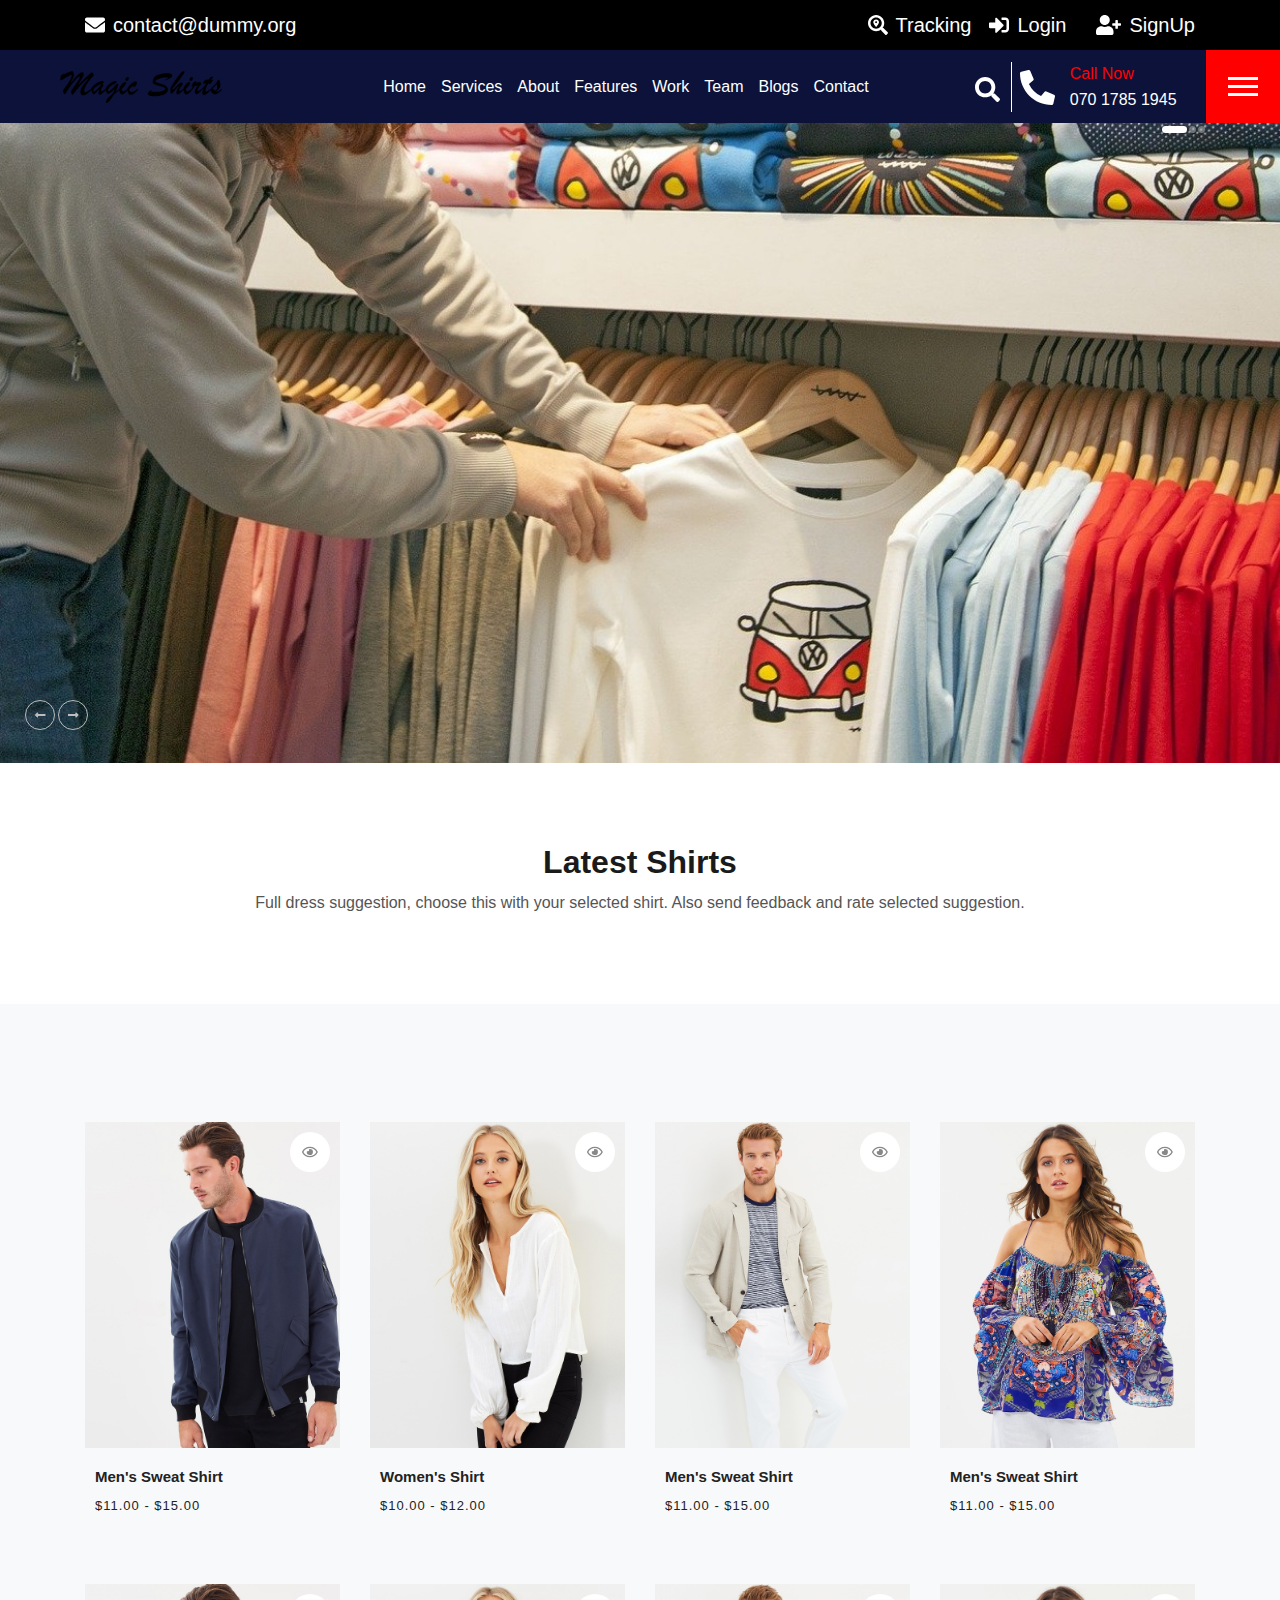
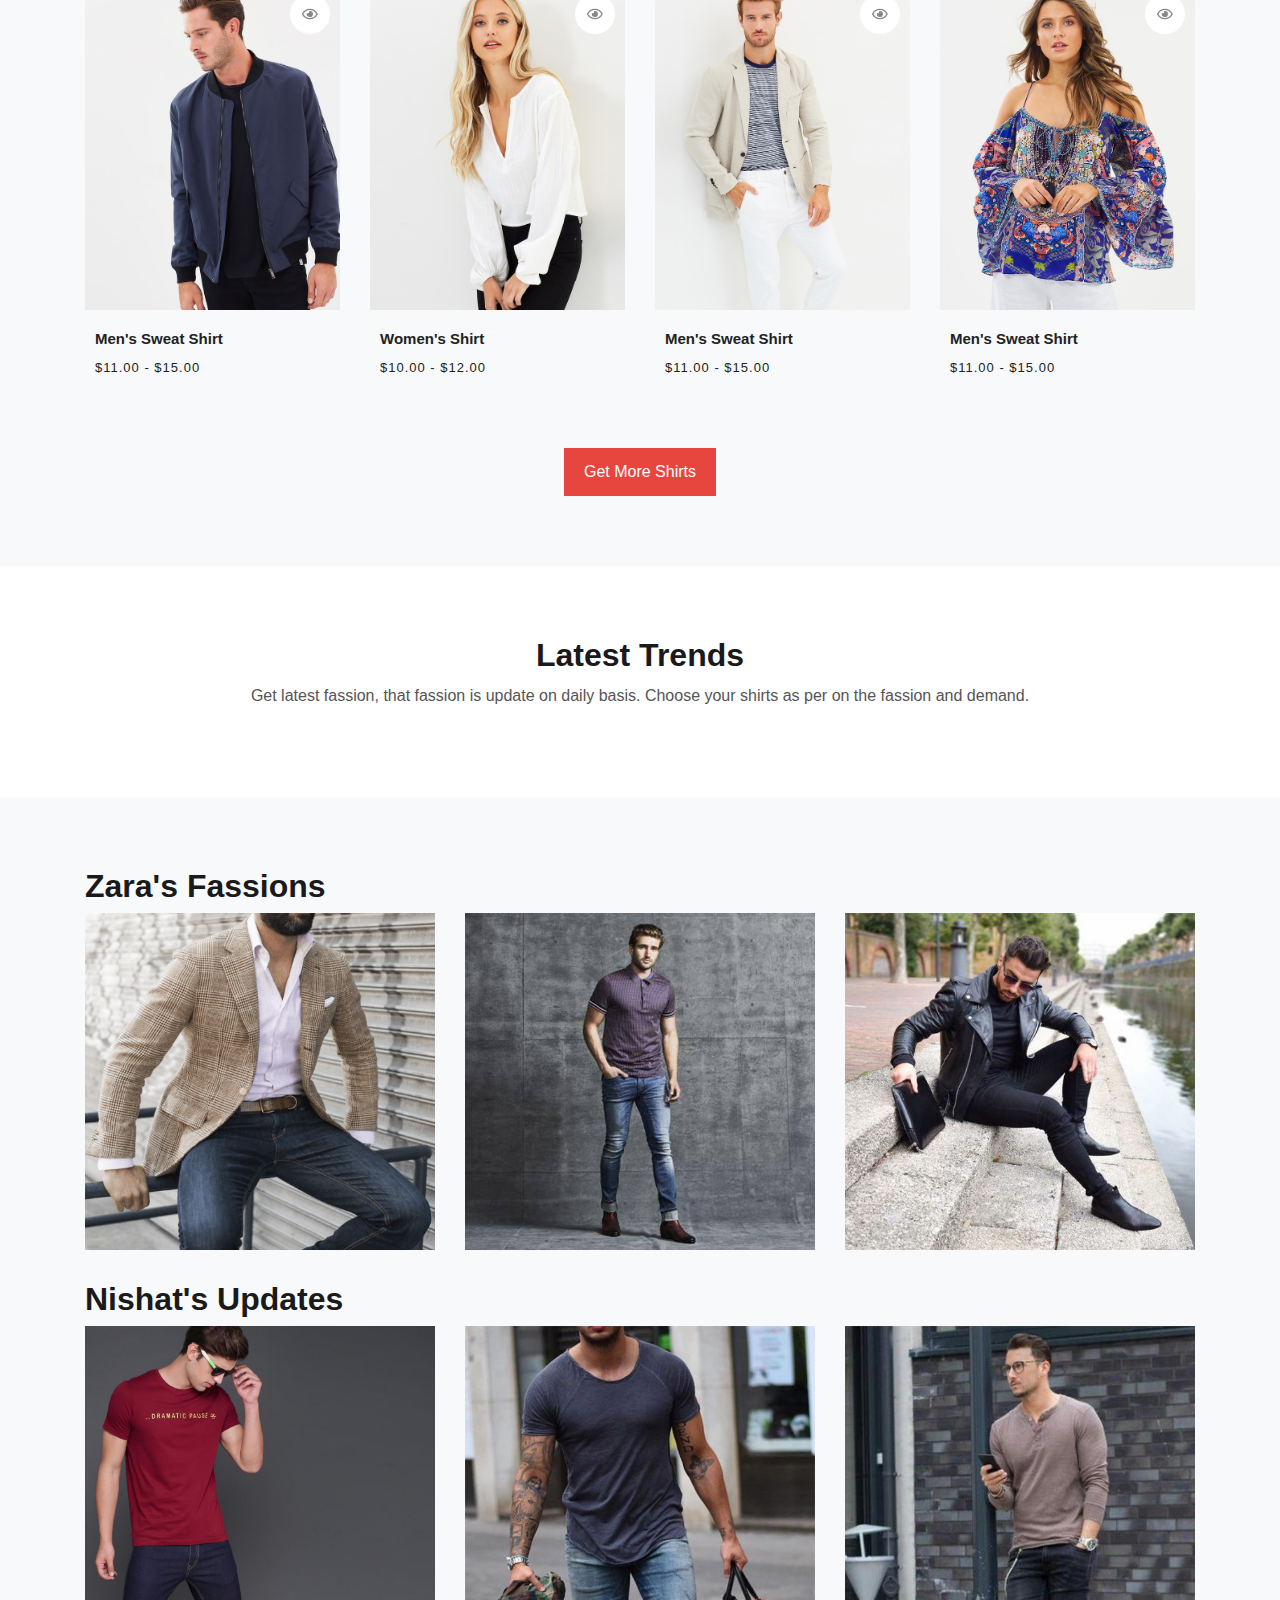
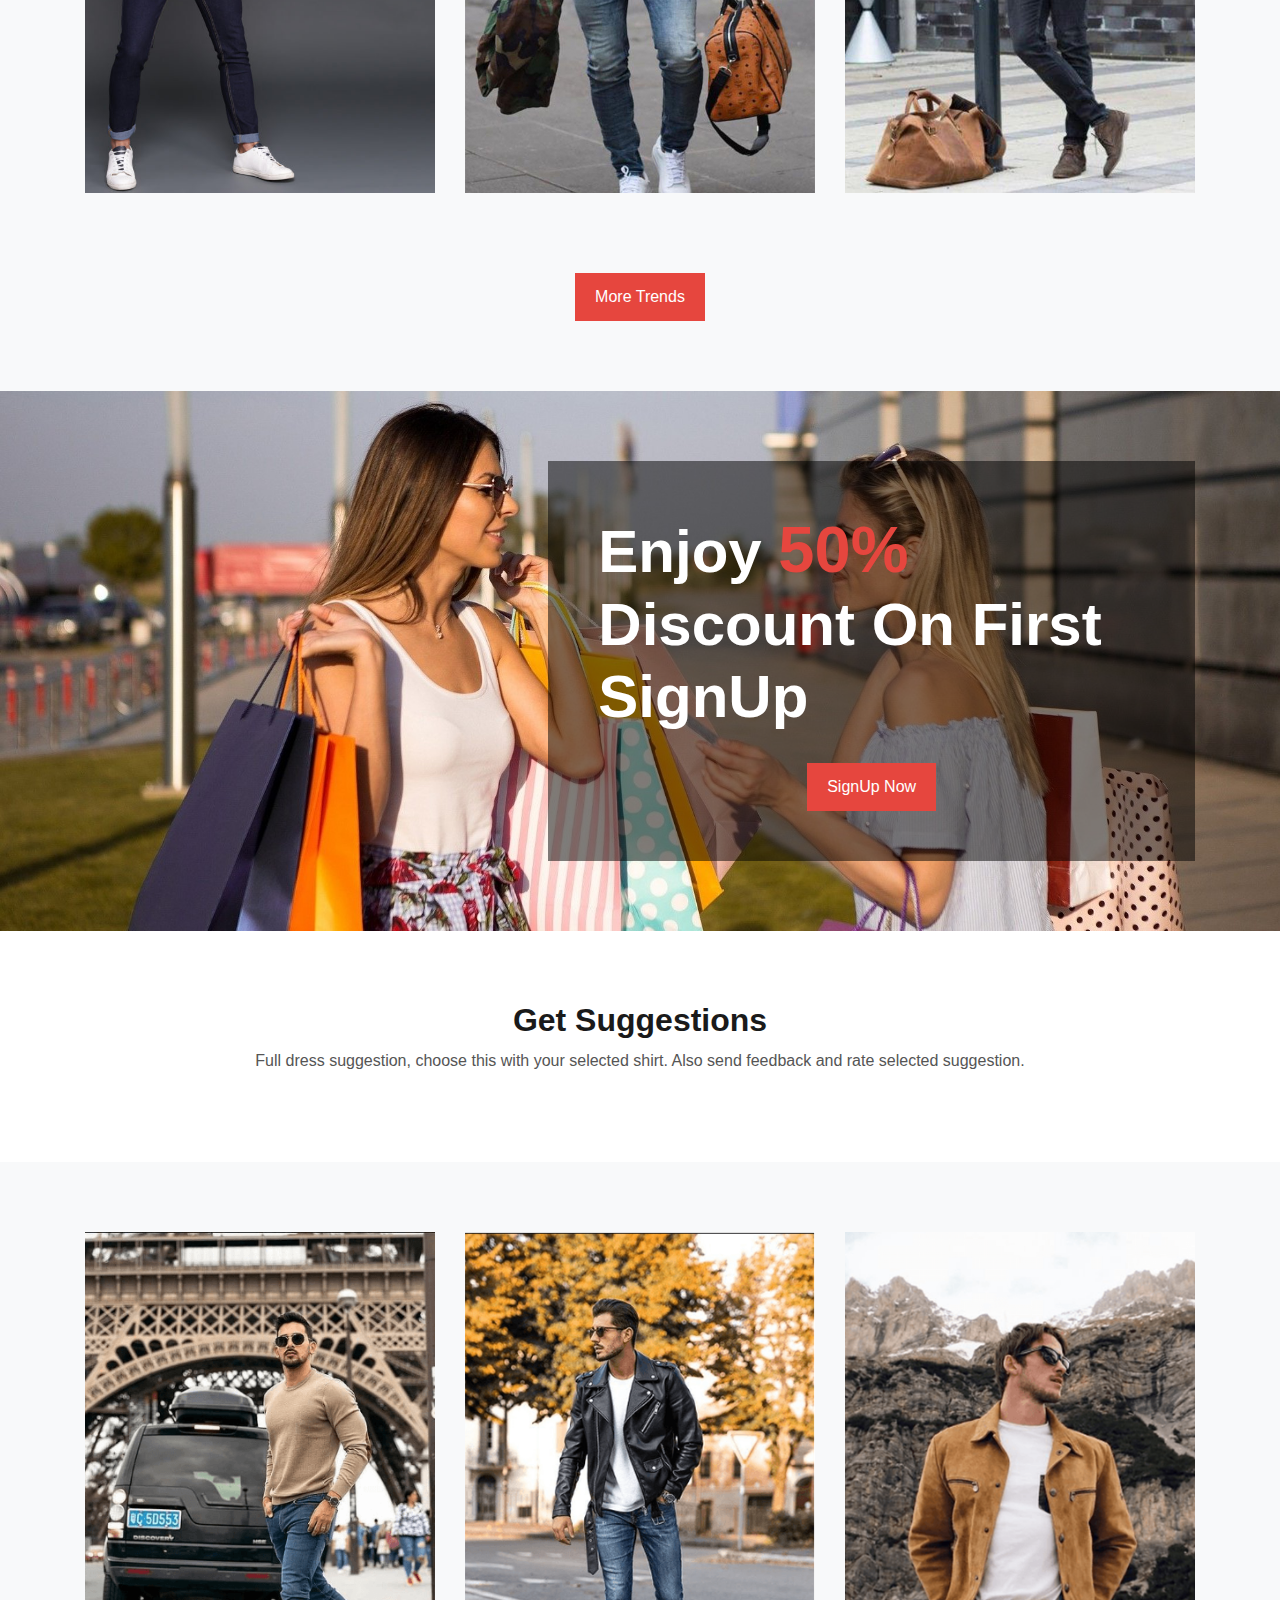
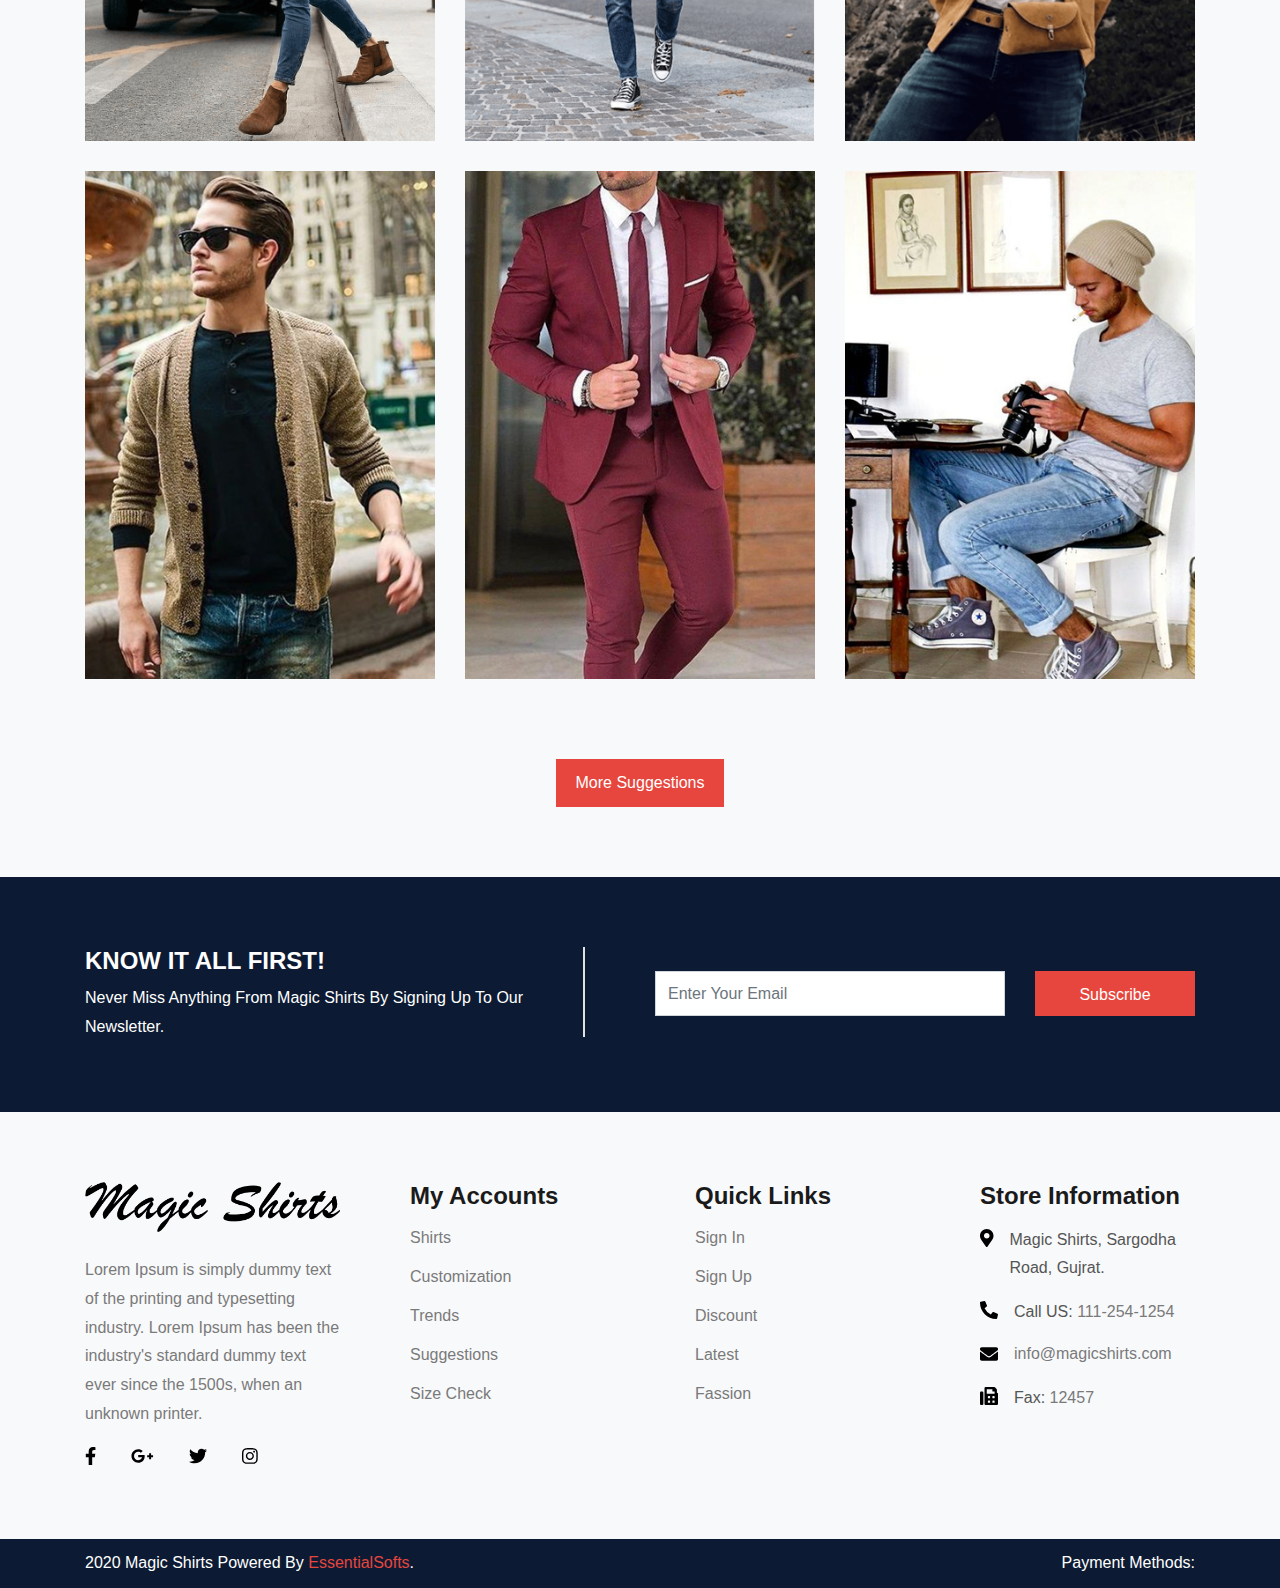
==== commit 7e48f26e: "fix" ====
--- a/index.html
+++ b/index.html
@@ -30,7 +30,7 @@
                     </div>
                     <div class="col-lg-7 col-md-7">
                       <div class="right-area">
-                       <a href="#"><i class="fas fa-shopping-cart mr-2"></i></a>
+                       <a href="#"><i class="fas fa-search-location mr-2"></i>Tracking</a>
                       <a href="#" class="login"><i class="fas fa-sign-in-alt mr-2"></i>Login</a>
                        <a href="#"><i class="fas fa-user-plus mr-2"></i>SignUp</a>
                       </div>
@@ -124,31 +124,102 @@
         <div class="modal-dialog" role="document">
             <div class="modal-content">
                 <div class="modal-header">
-                    <img src="images/img-logo.png" alt="Logo"><button type="button" class="close" data-dismiss="modal" aria-label="Close">
+                    <img src="assets/images/logo.png" alt="Logo"><button type="button" class="close" data-dismiss="modal" aria-label="Close">
                         <span aria-hidden="true">&times;</span>
                     </button>
                 </div>
                 <div class="modal-body">
                     <p>Lorem ipsum dolor sit amet, consectetur adipiscing elit, sed do eiusmod tempor incididunt ut labore et dolore magna aliqua. Quis ipsum suspendisse ultrices gravida.</p>
                     <div class="contact-area">
-                        <h2>Contact Us</h2>
-                        <ul>
-                            <li>
-                                <i class="flaticon-placeholder"></i>
-                                <span>10 Middlewich Road, FLEETWOOD, United Kingdom</span>
-                            </li>
-                            <li>
-                                <i class="flaticon-email"></i>
-                                <span>Mail: <a href="mailto:hello@tXlogistics.com">Xlogistics.com</a></span>
-                                <span>Gmail: <a href="mailto:Xlogistics@gmail.com">Xlogistics@gmail.com</a></span>
-                            </li>
-                            <li>
-                                <i class="flaticon-call"></i>
-                                <span>Phone: <a href="tel:+07017851945">070 1785 1945</a></span>
-                                <span>Phone: <a href="tel:+07017851945">070 1785 1945</a></span>
-                            </li>
-                        </ul>
-                    </div>
+                        <h2>Cart<i class="ml-2 fas fa-shopping-cart"></i></h2>
+                        <div class="menu1">
+                      <div class="media">
+                            <div class="media-left">
+                                <img src="images/item.png">
+                            </div>
+                            <div class="media-right">
+                                <a href="#"><b>Speaker Audion...</b></a>
+                                <p>A quick brown fox jumps over the lazy dog</p>
+                                <form class="mt-1"> 
+                                    <div class="value-button" id="decrease" onclick="decreaseValue()" value="Decrease Value">-</div>
+                                    <input type="number" id="number1" value="0" />
+                                    <div class="value-button" id="increase" onclick="increaseValue()" value="Increase Value">+</div>
+                                  </form>
+                            </div>
+                        </div>
+                        <div class="media">
+                            <div class="media-left">
+                                <img src="images/item.png">
+                            </div>
+                            <div class="media-right">
+                                <a href="#"><b>Speaker Audion...</b></a>
+                                <p>A quick brown fox jumps over the lazy dog</p>
+                                <form class="mt-1"> 
+                                    <div class="value-button" id="decrease" onclick="decreaseValue()" value="Decrease Value">-</div>
+                                    <input type="number" id="number" value="0" />
+                                    <div class="value-button" id="increase" onclick="increaseValue()" value="Increase Value">+</div>
+                                  </form>
+                            </div>
+                        </div>
+                        <div class="media">
+                            <div class="media-left">
+                                <img src="images/item.png">
+                            </div>
+                            <div class="media-right">
+                                <a href="#"><b>Speaker Audion...</b></a>
+                                <p>A quick brown fox jumps over the lazy dog</p>
+                                <form class="mt-1"> 
+                                    <div class="value-button" id="decrease" onclick="decreaseValue()" value="Decrease Value">-</div>
+                                    <input type="number" id="number" value="0" />
+                                    <div class="value-button" id="increase" onclick="increaseValue()" value="Increase Value">+</div>
+                                  </form>
+                            </div>
+                        </div>
+                        <div class="media">
+                            <div class="media-left">
+                                <img src="images/item.png">
+                            </div>
+                            <div class="media-right">
+                                <a href="#"><b>Speaker Audion...</b></a>
+                                <p>A quick brown fox jumps over the lazy dog</p>
+                                <form class="mt-1"> 
+                                    <div class="value-button" id="decrease" onclick="decreaseValue()" value="Decrease Value">-</div>
+                                    <input type="number" id="number" value="0" />
+                                    <div class="value-button" id="increase" onclick="increaseValue()" value="Increase Value">+</div>
+                                  </form>
+                            </div>
+                        </div>
+                        <div class="media">
+                            <div class="media-left">
+                                <img src="images/item.png">
+                            </div>
+                            <div class="media-right">
+                                <a href="#"><b>Speaker Audion...</b></a>
+                                <p>A quick brown fox jumps over the lazy dog</p>
+                                <form class="mt-1"> 
+                                    <div class="value-button" id="decrease" onclick="decreaseValue()" value="Decrease Value">-</div>
+                                    <input type="number" id="number" value="0" />
+                                    <div class="value-button" id="increase" onclick="increaseValue()" value="Increase Value">+</div>
+                                  </form>
+                            </div>
+                        </div>
+                        <div class="media">
+                            <div class="media-left">
+                                <img src="images/item.png">
+                            </div>
+                            <div class="media-right">
+                                <a href="#"><b>Speaker Audion...</b></a>
+                                <p>A quick brown fox jumps over the lazy dog</p>
+                                <form class="mt-1"> 
+                                    <div class="value-button" id="decrease" onclick="decreaseValue()" value="Decrease Value">-</div>
+                                    <input type="number" id="number" value="0" />
+                                    <div class="value-button" id="increase" onclick="increaseValue()" value="Increase Value">+</div>
+                                  </form>
+                            </div>
+                        </div>
+                         </div>
+                    </div>
+                    
                     <div class="image-area">
                         <h2>Gallery</h2>
                         <div class="row popup-gallery">
@@ -258,7 +329,7 @@
             <div class="row">
                 <div class="col-12">
                     <div class="text-center">
-                        <h2>Latest Shirts</h2>
+                        <h2>Latest Shirts</h2><span class="icon__icon location_on"></span>
                         <p>Full dress suggestion, choose this with your selected shirt. Also send feedback and rate selected suggestion.</p>
                     </div>
                 </div>
--- a/assets/css/style.css
+++ b/assets/css/style.css
@@ -1660,7 +1660,7 @@
 }
 
 .set-width {
-    width: 40%;
+    width: 50%;
     background: white;
 }
 
@@ -2051,6 +2051,7 @@
         position: relative;
     }
     .mobile-nav .logo {
+        width: 50%;
 		text-decoration: none;
         position: absolute;
         top: 11px;
@@ -2077,7 +2078,7 @@
 }
 @media only screen and (max-width:991px) and (min-width:500px){
     .set-width{
-        width: 20%!important;
+        width: 40%!important;
     }
 }
 
@@ -2104,7 +2105,7 @@
     background-color: #0c1239;
     display: inline-block;
     padding: 0 60px;
-    width: 25%;
+    width: 22%;
 }
 .main-nav nav .navbar-brand img{
     width: 100%;
@@ -2192,12 +2193,12 @@
 .main-nav.menu-shrink .navbar-brand {
     background-color: #0c1239;
     display: inline-block;
-    padding: 17px 60px;
-}
-
-.main-nav.menu-shrink .side-nav ul li .modal-btn {
+    /* padding: 17px 60px; */
+}
+
+/* .main-nav.menu-shrink .side-nav ul li .modal-btn {
     padding: 30px 30px 31px;
-}
+} */
 
 .side-nav ul {
     margin: 0;
@@ -2388,6 +2389,98 @@
     padding: 0;
     margin-top: -4px;
 }
+.modal-body .contact-area p{
+    margin: 0!important;
+}
+.modal-body .contact-area .media{
+    margin-bottom: 20px;
+    box-shadow: 0 0 5px 0 #cecece;
+    margin-right: 2px;
+}
+.modal-body .contact-area .menu1{
+    height: 475px;
+    overflow-x: hidden;
+    padding: 10px;
+}
+  
+  .menu1 .value-button {
+    display: inline-block;
+    border: 1px solid #ddd;
+    margin: 0px;
+    width: 40px;
+    height: 27px;
+    text-align: center;
+    vertical-align: middle;
+    background: #eee;
+    -webkit-touch-callout: none;
+    -webkit-user-select: none;
+    -khtml-user-select: none;
+    -moz-user-select: none;
+    -ms-user-select: none;
+    user-select: none;
+  }
+  
+  .menu1 .value-button:hover {
+    cursor: pointer;
+  }
+  
+  .menu1 form #decrease {
+    margin-right: -4px;
+    border-radius: 8px 0 0 8px;
+  }
+  
+  .menu1 form #increase {
+    margin-left: -4px;
+    border-radius: 0 8px 8px 0;
+  }
+  
+  /* form #input-wrap {
+    margin: 0px;
+    padding: 0px;
+  } */
+  
+  .menu1 input#number {
+    text-align: center;
+    border: none;
+    /* border-top: 1px solid #ddd;
+    border-bottom: 1px solid #ddd; */
+    margin: 0px;
+    width: 40px;
+    height: 28px;
+  }
+  
+  .menu1 input[type=number]::-webkit-inner-spin-button,
+  .menu1 input[type=number]::-webkit-outer-spin-button {
+      -webkit-appearance: none;
+      margin: 0;
+  }
+
+
+
+/* width */
+.menu1::-webkit-scrollbar {
+    width: 5px;
+  }
+  
+  /* Track */
+  .menu1::-webkit-scrollbar-track {
+    box-shadow: inset 0 0 5px grey; 
+    border-radius: 50px;
+  }
+   
+  /* Handle */
+  .menu1::-webkit-scrollbar-thumb {
+    background: #000000; 
+    border-radius: 50px;
+  }
+  
+  /* Handle on hover */
+  .menu1::-webkit-scrollbar-thumb:hover {
+    background: #000000; 
+  }
+
+
+
 
 .modal-body .contact-area ul li {
     list-style-type: none;
@@ -2688,9 +2781,9 @@
     .main-nav nav .navbar-brand {
         padding: 20px 10px;
     }
-    .side-nav ul li .modal-btn {
+    /* .side-nav ul li .modal-btn {
         padding: 34px 22px 33px;
-    }
+    } */
     .side-nav ul li:nth-child(2) {
         padding-left: 8px;
         margin-left: 0;
@@ -2705,9 +2798,9 @@
         padding: 20px 10px;
         max-width: 160px;
     }
-    .main-nav.two .side-nav ul li .modal-btn {
+    /* .main-nav.two .side-nav ul li .modal-btn {
         padding: 27px 22px 27px;
-    }
+    } */
     .main-nav.two.menu-shrink .side-nav ul li .modal-btn {
         padding: 25px 22px 25px;
     }
@@ -2724,22 +2817,22 @@
         padding-left: 8px;
         margin-left: 0;
     }
-    .main-nav.menu-shrink .side-nav ul li .modal-btn {
+    /* .main-nav.menu-shrink .side-nav ul li .modal-btn {
         padding: 30px 22px 31px;
-    }
-    .main-nav.menu-shrink .navbar-brand {
+    } */
+    /* .main-nav.menu-shrink .navbar-brand {
         padding: 17px 10px;
-    }
-}
-
+    } */
+}
+/* 
 @media only screen and (min-width: 1800px) {
     .main-nav.two .side-nav ul li .modal-btn {
-        padding: 36px 30px 36px;
+        padding: 27px 22px 27px;
     }
     .main-nav.menu-shrink .side-nav ul li .modal-btn {
         padding: 30px 30px 31px;
     }
-}
+} */
 
 @media only screen and (max-width: 991px) {
     .mean-container a.meanmenu-reveal span {
@@ -2820,12 +2913,6 @@
   #shirts{
       padding-top: 150px!important;
   }
-
-
-
-
-
-
 
 
 
@@ -2965,4 +3052,262 @@
     visibility: visible;
     opacity: 1;
   }
-  +  
+
+
+
+
+
+
+
+
+
+
+
+
+
+
+
+
+
+
+
+
+
+
+
+
+
+
+
+
+  
+  /*===================================================
+  ============================= CART ==================
+  =====================================================*/
+
+  #cart{
+      padding-top: 130px;
+  }
+  .cart-head{
+      margin-bottom: 30px;
+  }
+.product-image {
+    float: left;
+    width: 20%;
+  }
+  
+  .product-details {
+    float: left;
+    width: 37%;
+  }
+  
+  .product-price {
+    float: left;
+    width: 12%;
+  }
+  
+  .product-quantity {
+    float: left;
+    width: 10%;
+    text-align: center;
+  }
+  
+  .product-removal {
+    float: left;
+    width: 9%;
+    text-align: center;
+  }
+  
+  .product-line-price {
+    float: left;
+    width: 12%;
+    text-align: right;
+  }
+  
+  /* This is used as the traditional .clearfix class */
+  .group:before, .shopping-cart:before, .column-labels:before, .product:before, .totals-item:before,
+  .group:after,
+  .shopping-cart:after,
+  .column-labels:after,
+  .product:after,
+  .totals-item:after {
+    content: '';
+    display: table;
+  }
+  
+  .group:after, .shopping-cart:after, .column-labels:after, .product:after, .totals-item:after {
+    clear: both;
+  }
+  
+  .group, .shopping-cart, .column-labels, .product, .totals-item {
+    zoom: 1;
+  }
+  
+  /* Apply clearfix in a few places */
+  /* Apply dollar signs */
+  .product .product-price:before, .product .product-line-price:before, .totals-value:before {
+    content: '$';
+  }
+  
+  /* Body/Header stuff */
+  
+  /* Column headers */
+  .column-labels label {
+      font-weight: bold;
+    padding-bottom: 15px;
+    margin-bottom: 15px;
+    border-bottom: 1px solid #eee;
+  }
+  .column-labels .product-image, .column-labels .product-details, .column-labels .product-removal {
+    text-indent: -9999px;
+  }
+  
+  /* Product entries */
+  .product {
+    margin-bottom: 20px;
+    padding-bottom: 10px;
+    border-bottom: 1px solid #eee;
+  }
+  .product .product-image {
+    text-align: center;
+  }
+  .product .product-image img {
+    width: 100px;
+  }
+  .product .product-details .product-title {
+    font-weight: bold;
+    font-size: 20px;
+    margin-right: 50px;
+  }
+  .product .product-details .product-description {
+    margin: 5px 50px 5px 0;
+    line-height: 1.4em;
+  }
+  .product .product-quantity input {
+      border: none;
+    width: 40px;
+  }
+  .product .product-quantity input:focus{
+     outline: none;
+  }
+  .product .remove-product {
+    border: 0;
+    padding: 4px 8px;
+    background-color: transparent;
+    font-size: 16px;
+    border-radius: 3px;
+  }
+  
+  /* Totals section */
+  .totals .totals-item {
+    float: right;
+    clear: both;
+    width: 100%;
+    margin-bottom: 10px;
+  }
+  .totals .totals-item label {
+    float: left;
+    clear: both;
+    width: 79%;
+    text-align: right;
+  }
+  .totals .totals-item .totals-value {
+    font-weight: bold;
+    float: right;
+    width: 21%;
+    text-align: right;
+  }
+  .totals .totals-item-total {
+    font-family: "HelveticaNeue-Medium", "Helvetica Neue Medium";
+  }
+  
+  .checkout {
+    float: right;
+    border: 0;
+    margin-top: 20px;
+    padding: 6px 25px;
+    background-color: var(--orange-color);
+    color: #fff;
+    font-size: 25px;
+    border-radius: 3px;
+  }
+  
+  /* Make adjustments for tablet */
+  @media screen and (max-width: 650px) {
+    .shopping-cart {
+      margin: 0;
+      padding-top: 20px;
+      border-top: 1px solid #eee;
+    }
+  
+    .column-labels {
+      display: none;
+    }
+  
+    .product-image {
+      float: right;
+      width: auto;
+    }
+    .product-image img {
+      margin: 0 0 10px 10px;
+    }
+  
+    .product-details {
+      float: none;
+      margin-bottom: 10px;
+      width: auto;
+    }
+  
+    .product-price {
+      clear: both;
+      width: 70px;
+    }
+  
+    .product-quantity {
+      width: 100px;
+    }
+    .product-quantity input {
+      margin-left: 20px;
+    }
+  
+    .product-quantity:before {
+      content: 'x';
+    }
+  
+    .product-removal {
+      width: auto;
+    }
+  
+    .product-line-price {
+      float: right;
+      width: 70px;
+    }
+  }
+  /* Make more adjustments for phone */
+  @media screen and (max-width: 350px) {
+    .product-removal {
+      float: right;
+    }
+  
+    .product-line-price {
+      float: right;
+      clear: left;
+      width: auto;
+      margin-top: 10px;
+      font-weight: bold;
+    }
+  
+    .product .product-line-price:before {
+      content: 'Item Total: $';
+    }
+  
+    .totals .totals-item label {
+      width: 60%;
+    }
+    .totals .totals-item .totals-value {
+      width: 40%;
+    }
+  }
+  
+
